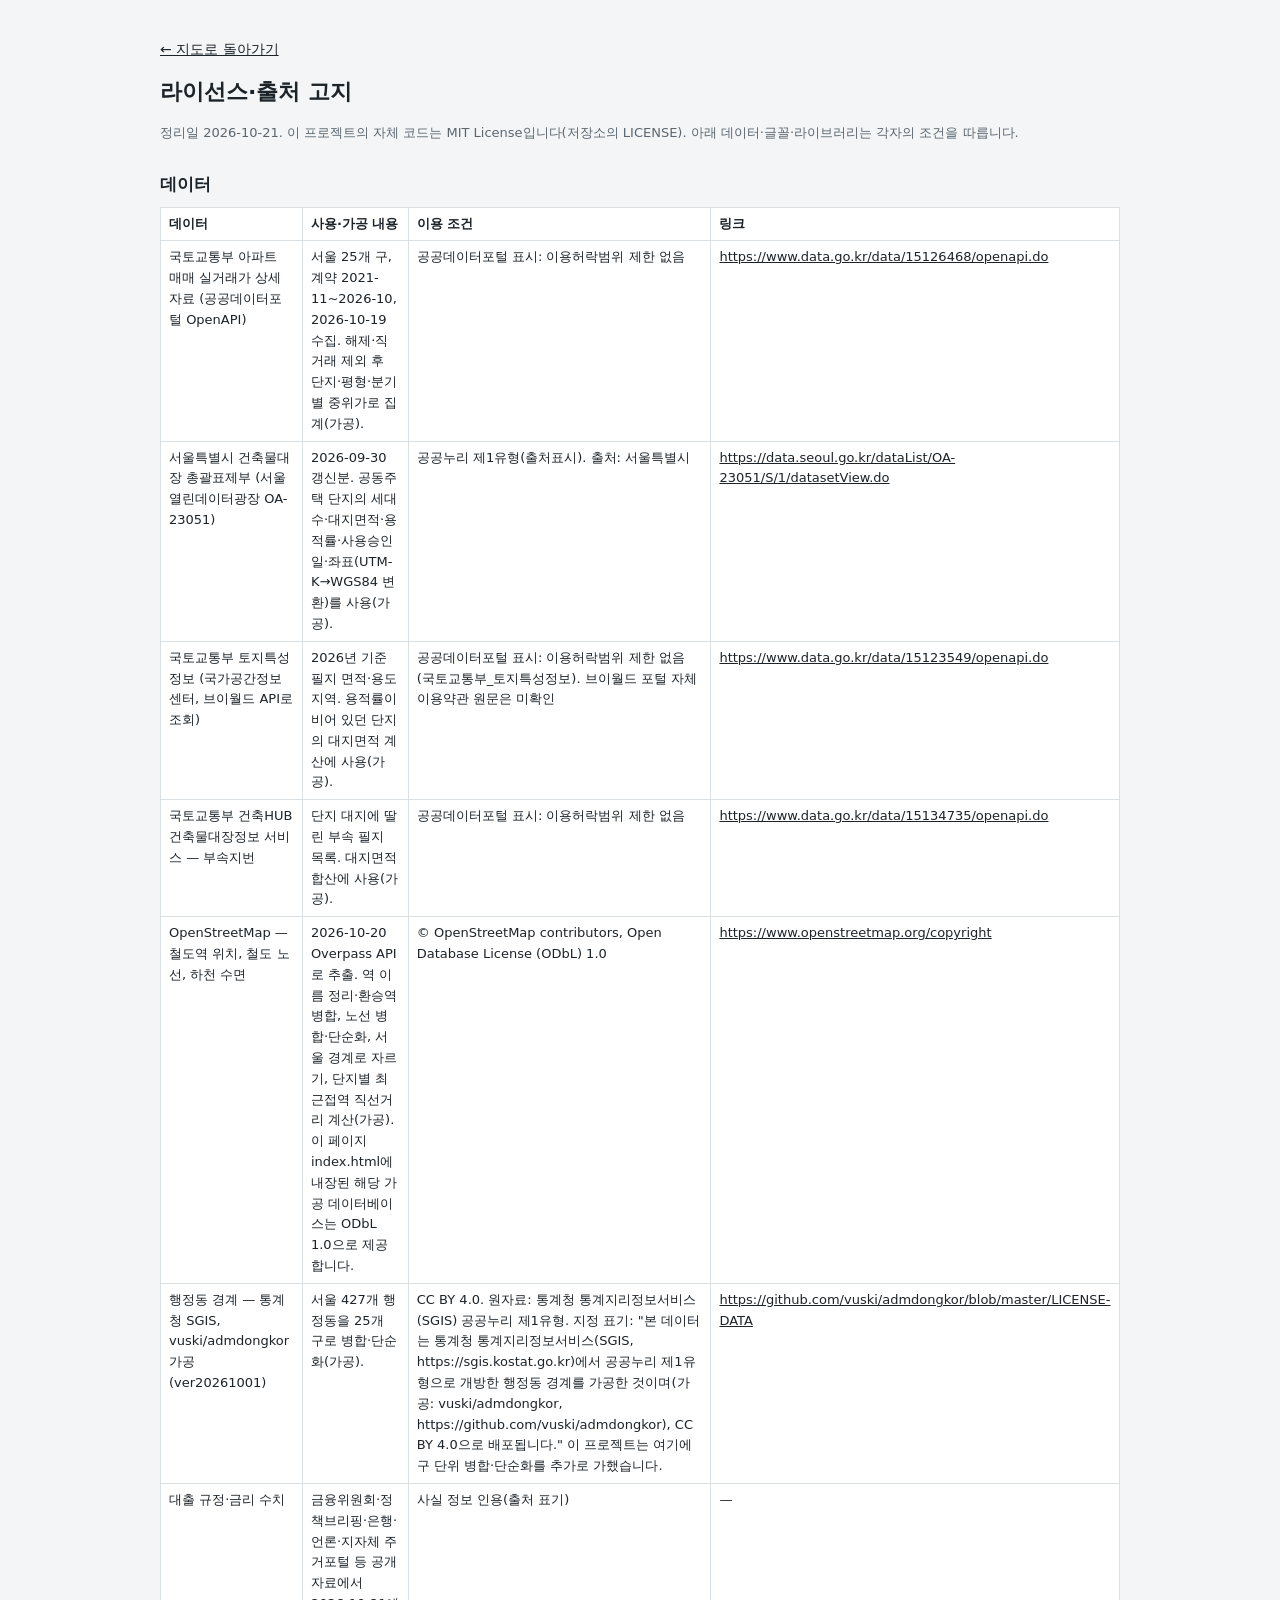
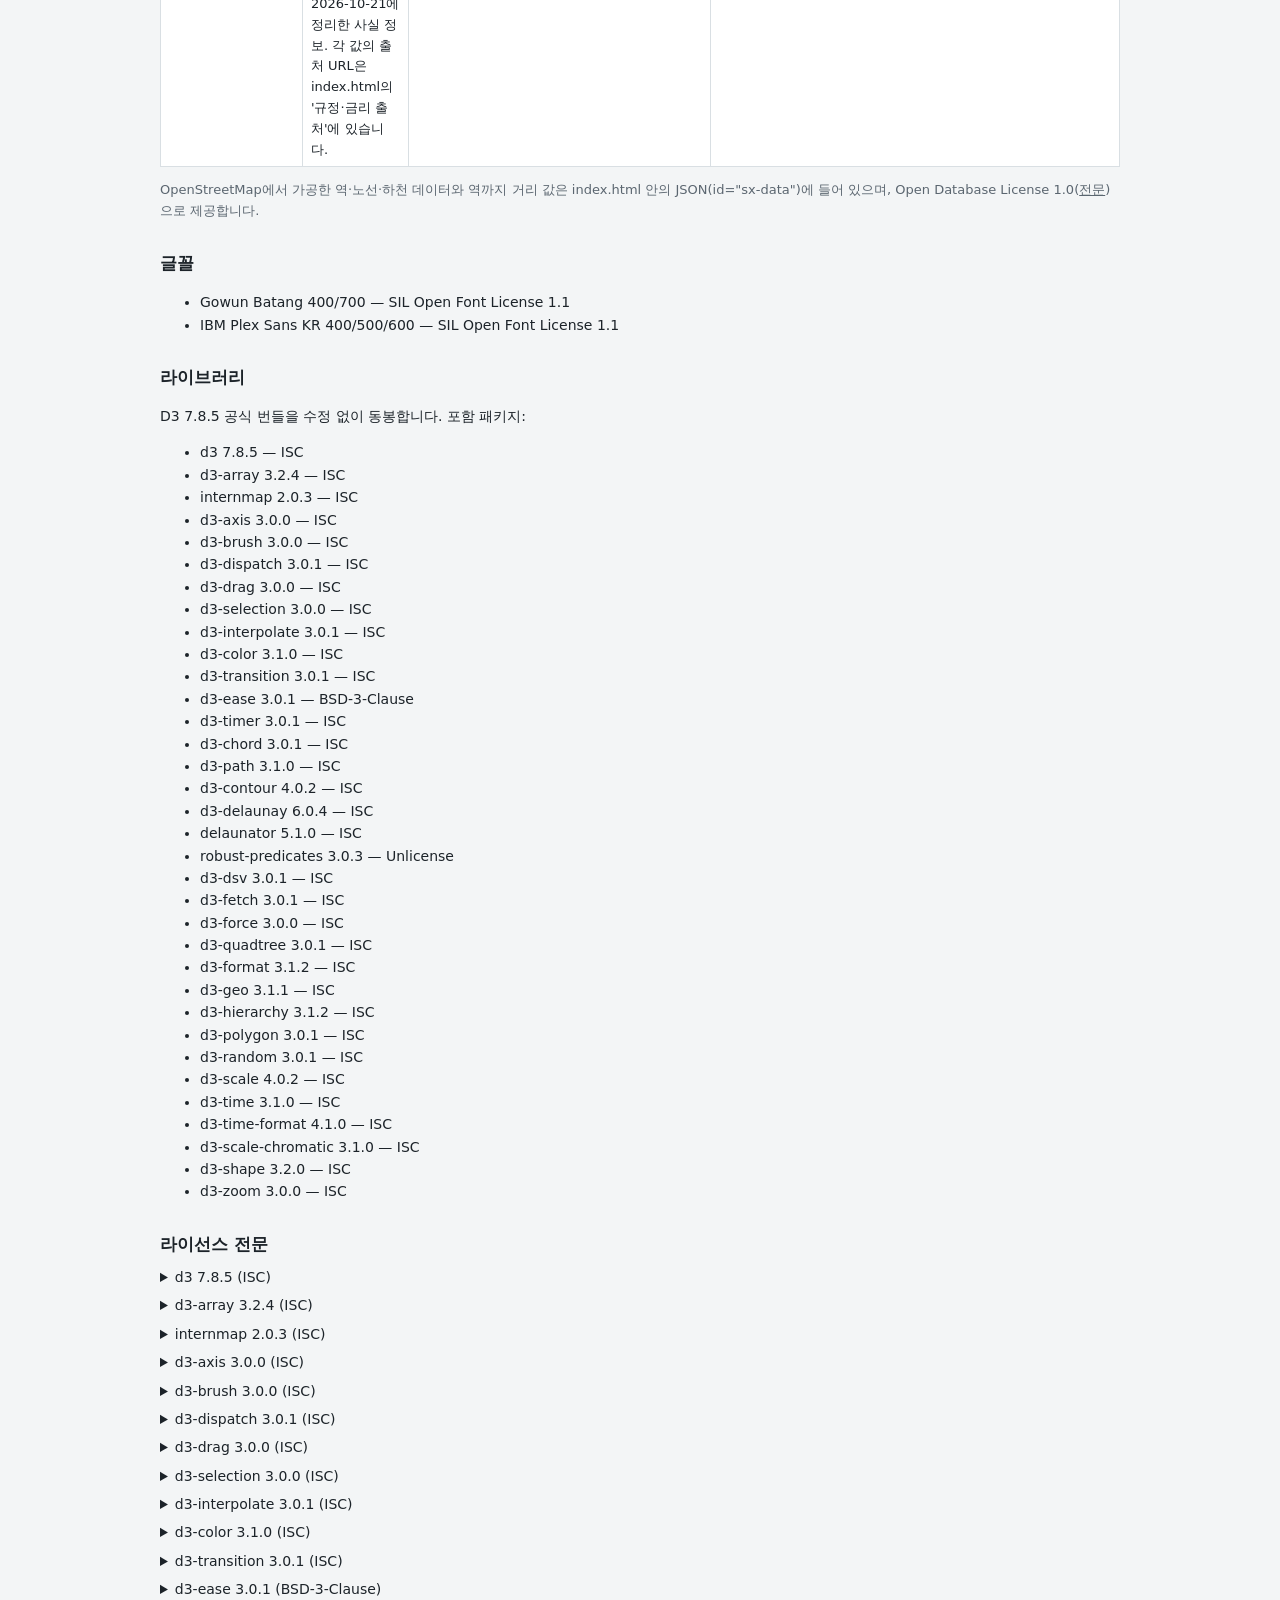
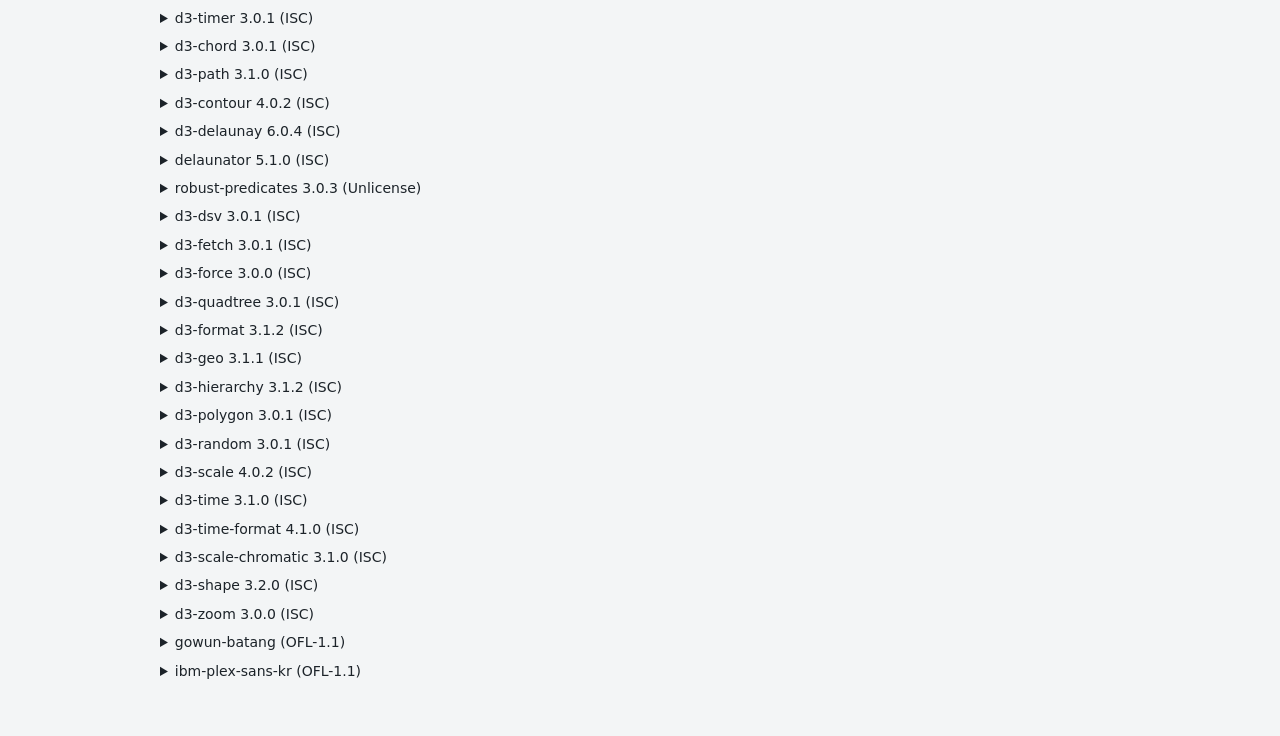
==== licenses.html @ f23c9acd "서울에 집 사고 싶은 사람이 만든 프로그램입니다." ====
<!doctype html><html lang="ko"><head><meta charset="utf-8"><meta name="viewport" content="width=device-width, initial-scale=1">
<meta http-equiv="Content-Security-Policy" content="default-src 'none'; style-src 'unsafe-inline'; img-src 'self'; base-uri 'none'; form-action 'none'"><meta name="referrer" content="no-referrer">
<title>라이선스·출처 고지 — 서울 아파트 시세 지도</title>
<style>
:root { --bg:#f3f5f6; --fg:#1c2329; --mut:#5b6670; --rule:#d9dfe3; --panel:#fff; }
@media (prefers-color-scheme: dark) { :root { --bg:#11171b; --fg:#e6ebee; --mut:#9aa7b0; --rule:#2a343b; --panel:#182026; color-scheme: dark; } }
body { margin:0; background:var(--bg); color:var(--fg); font:14px/1.6 system-ui, "Apple SD Gothic Neo", "Malgun Gothic", sans-serif; }
main { max-width: 960px; margin: 0 auto; padding: 24px max(16px, env(safe-area-inset-left, 0px)) 48px; }
h1 { font-size: 22px; margin: 0 0 8px; } h2 { font-size: 17px; margin: 28px 0 8px; }
p, li { color: var(--fg); } .mut { color: var(--mut); font-size: 13px; }
.tw { overflow-x: auto; } table { border-collapse: collapse; width: 100%; font-size: 13px; background: var(--panel); }
th, td { border: 1px solid var(--rule); padding: 6px 8px; text-align: left; vertical-align: top; }
a { color: inherit; } pre { white-space: pre-wrap; background: var(--panel); border: 1px solid var(--rule); padding: 10px; font-size: 12px; overflow-x: auto; }
details { margin: 6px 0; } summary { cursor: pointer; }
</style></head><body><main>
<p><a href="./">← 지도로 돌아가기</a></p>
<h1>라이선스·출처 고지</h1>
<p class="mut">정리일 2026-10-21. 이 프로젝트의 자체 코드는 MIT License입니다(저장소의 LICENSE). 아래 데이터·글꼴·라이브러리는 각자의 조건을 따릅니다.</p>
<h2>데이터</h2><div class="tw"><table><thead><tr><th>데이터</th><th>사용·가공 내용</th><th>이용 조건</th><th>링크</th></tr></thead><tbody><tr><td>국토교통부 아파트 매매 실거래가 상세 자료 (공공데이터포털 OpenAPI)</td><td>서울 25개 구, 계약 2021-11~2026-10, 2026-10-19 수집. 해제·직거래 제외 후 단지·평형·분기별 중위가로 집계(가공).</td><td>공공데이터포털 표시: 이용허락범위 제한 없음</td><td><a href="https://www.data.go.kr/data/15126468/openapi.do" target="_blank" rel="noopener noreferrer">https://www.data.go.kr/data/15126468/openapi.do</a></td></tr><tr><td>서울특별시 건축물대장 총괄표제부 (서울 열린데이터광장 OA-23051)</td><td>2026-09-30 갱신분. 공동주택 단지의 세대수·대지면적·용적률·사용승인일·좌표(UTM-K→WGS84 변환)를 사용(가공).</td><td>공공누리 제1유형(출처표시). 출처: 서울특별시</td><td><a href="https://data.seoul.go.kr/dataList/OA-23051/S/1/datasetView.do" target="_blank" rel="noopener noreferrer">https://data.seoul.go.kr/dataList/OA-23051/S/1/datasetView.do</a></td></tr><tr><td>국토교통부 토지특성정보 (국가공간정보센터, 브이월드 API로 조회)</td><td>2026년 기준 필지 면적·용도지역. 용적률이 비어 있던 단지의 대지면적 계산에 사용(가공).</td><td>공공데이터포털 표시: 이용허락범위 제한 없음(국토교통부_토지특성정보). 브이월드 포털 자체 이용약관 원문은 미확인</td><td><a href="https://www.data.go.kr/data/15123549/openapi.do" target="_blank" rel="noopener noreferrer">https://www.data.go.kr/data/15123549/openapi.do</a></td></tr><tr><td>국토교통부 건축HUB 건축물대장정보 서비스 — 부속지번</td><td>단지 대지에 딸린 부속 필지 목록. 대지면적 합산에 사용(가공).</td><td>공공데이터포털 표시: 이용허락범위 제한 없음</td><td><a href="https://www.data.go.kr/data/15134735/openapi.do" target="_blank" rel="noopener noreferrer">https://www.data.go.kr/data/15134735/openapi.do</a></td></tr><tr><td>OpenStreetMap — 철도역 위치, 철도 노선, 하천 수면</td><td>2026-10-20 Overpass API로 추출. 역 이름 정리·환승역 병합, 노선 병합·단순화, 서울 경계로 자르기, 단지별 최근접역 직선거리 계산(가공). 이 페이지 index.html에 내장된 해당 가공 데이터베이스는 ODbL 1.0으로 제공합니다.</td><td>© OpenStreetMap contributors, Open Database License (ODbL) 1.0</td><td><a href="https://www.openstreetmap.org/copyright" target="_blank" rel="noopener noreferrer">https://www.openstreetmap.org/copyright</a></td></tr><tr><td>행정동 경계 — 통계청 SGIS, vuski/admdongkor 가공 (ver20261001)</td><td>서울 427개 행정동을 25개 구로 병합·단순화(가공).</td><td>CC BY 4.0. 원자료: 통계청 통계지리정보서비스(SGIS) 공공누리 제1유형. 지정 표기: &quot;본 데이터는 통계청 통계지리정보서비스(SGIS, https://sgis.kostat.go.kr)에서 공공누리 제1유형으로 개방한 행정동 경계를 가공한 것이며(가공: vuski/admdongkor, https://github.com/vuski/admdongkor), CC BY 4.0으로 배포됩니다.&quot; 이 프로젝트는 여기에 구 단위 병합·단순화를 추가로 가했습니다.</td><td><a href="https://github.com/vuski/admdongkor/blob/master/LICENSE-DATA" target="_blank" rel="noopener noreferrer">https://github.com/vuski/admdongkor/blob/master/LICENSE-DATA</a></td></tr><tr><td>대출 규정·금리 수치</td><td>금융위원회·정책브리핑·은행·언론·지자체 주거포털 등 공개 자료에서 2026-10-21에 정리한 사실 정보. 각 값의 출처 URL은 index.html의 &#x27;규정·금리 출처&#x27;에 있습니다.</td><td>사실 정보 인용(출처 표기)</td><td>—</td></tr></tbody></table></div>
<p class="mut">OpenStreetMap에서 가공한 역·노선·하천 데이터와 역까지 거리 값은 index.html 안의 JSON(id="sx-data")에 들어 있으며, Open Database License 1.0(<a href="https://opendatacommons.org/licenses/odbl/1-0/" target="_blank" rel="noopener noreferrer">전문</a>)으로 제공합니다.</p>
<h2>글꼴</h2><ul><li>Gowun Batang 400/700 — SIL Open Font License 1.1</li><li>IBM Plex Sans KR 400/500/600 — SIL Open Font License 1.1</li></ul>
<h2>라이브러리</h2><p>D3 7.8.5 공식 번들을 수정 없이 동봉합니다. 포함 패키지:</p><ul><li>d3 7.8.5 — ISC</li><li>d3-array 3.2.4 — ISC</li><li>internmap 2.0.3 — ISC</li><li>d3-axis 3.0.0 — ISC</li><li>d3-brush 3.0.0 — ISC</li><li>d3-dispatch 3.0.1 — ISC</li><li>d3-drag 3.0.0 — ISC</li><li>d3-selection 3.0.0 — ISC</li><li>d3-interpolate 3.0.1 — ISC</li><li>d3-color 3.1.0 — ISC</li><li>d3-transition 3.0.1 — ISC</li><li>d3-ease 3.0.1 — BSD-3-Clause</li><li>d3-timer 3.0.1 — ISC</li><li>d3-chord 3.0.1 — ISC</li><li>d3-path 3.1.0 — ISC</li><li>d3-contour 4.0.2 — ISC</li><li>d3-delaunay 6.0.4 — ISC</li><li>delaunator 5.1.0 — ISC</li><li>robust-predicates 3.0.3 — Unlicense</li><li>d3-dsv 3.0.1 — ISC</li><li>d3-fetch 3.0.1 — ISC</li><li>d3-force 3.0.0 — ISC</li><li>d3-quadtree 3.0.1 — ISC</li><li>d3-format 3.1.2 — ISC</li><li>d3-geo 3.1.1 — ISC</li><li>d3-hierarchy 3.1.2 — ISC</li><li>d3-polygon 3.0.1 — ISC</li><li>d3-random 3.0.1 — ISC</li><li>d3-scale 4.0.2 — ISC</li><li>d3-time 3.1.0 — ISC</li><li>d3-time-format 4.1.0 — ISC</li><li>d3-scale-chromatic 3.1.0 — ISC</li><li>d3-shape 3.2.0 — ISC</li><li>d3-zoom 3.0.0 — ISC</li></ul>
<h2>라이선스 전문</h2><details><summary>d3 7.8.5 (ISC)</summary><pre>Copyright 2010-2023 Mike Bostock

Permission to use, copy, modify, and/or distribute this software for any purpose
with or without fee is hereby granted, provided that the above copyright notice
and this permission notice appear in all copies.

THE SOFTWARE IS PROVIDED &quot;AS IS&quot; AND THE AUTHOR DISCLAIMS ALL WARRANTIES WITH
REGARD TO THIS SOFTWARE INCLUDING ALL IMPLIED WARRANTIES OF MERCHANTABILITY AND
FITNESS. IN NO EVENT SHALL THE AUTHOR BE LIABLE FOR ANY SPECIAL, DIRECT,
INDIRECT, OR CONSEQUENTIAL DAMAGES OR ANY DAMAGES WHATSOEVER RESULTING FROM LOSS
OF USE, DATA OR PROFITS, WHETHER IN AN ACTION OF CONTRACT, NEGLIGENCE OR OTHER
TORTIOUS ACTION, ARISING OUT OF OR IN CONNECTION WITH THE USE OR PERFORMANCE OF
THIS SOFTWARE.</pre></details><details><summary>d3-array 3.2.4 (ISC)</summary><pre>Copyright 2010-2023 Mike Bostock

Permission to use, copy, modify, and/or distribute this software for any purpose
with or without fee is hereby granted, provided that the above copyright notice
and this permission notice appear in all copies.

THE SOFTWARE IS PROVIDED &quot;AS IS&quot; AND THE AUTHOR DISCLAIMS ALL WARRANTIES WITH
REGARD TO THIS SOFTWARE INCLUDING ALL IMPLIED WARRANTIES OF MERCHANTABILITY AND
FITNESS. IN NO EVENT SHALL THE AUTHOR BE LIABLE FOR ANY SPECIAL, DIRECT,
INDIRECT, OR CONSEQUENTIAL DAMAGES OR ANY DAMAGES WHATSOEVER RESULTING FROM LOSS
OF USE, DATA OR PROFITS, WHETHER IN AN ACTION OF CONTRACT, NEGLIGENCE OR OTHER
TORTIOUS ACTION, ARISING OUT OF OR IN CONNECTION WITH THE USE OR PERFORMANCE OF
THIS SOFTWARE.</pre></details><details><summary>internmap 2.0.3 (ISC)</summary><pre>Copyright 2021 Mike Bostock

Permission to use, copy, modify, and/or distribute this software for any purpose
with or without fee is hereby granted, provided that the above copyright notice
and this permission notice appear in all copies.

THE SOFTWARE IS PROVIDED &quot;AS IS&quot; AND THE AUTHOR DISCLAIMS ALL WARRANTIES WITH
REGARD TO THIS SOFTWARE INCLUDING ALL IMPLIED WARRANTIES OF MERCHANTABILITY AND
FITNESS. IN NO EVENT SHALL THE AUTHOR BE LIABLE FOR ANY SPECIAL, DIRECT,
INDIRECT, OR CONSEQUENTIAL DAMAGES OR ANY DAMAGES WHATSOEVER RESULTING FROM LOSS
OF USE, DATA OR PROFITS, WHETHER IN AN ACTION OF CONTRACT, NEGLIGENCE OR OTHER
TORTIOUS ACTION, ARISING OUT OF OR IN CONNECTION WITH THE USE OR PERFORMANCE OF
THIS SOFTWARE.</pre></details><details><summary>d3-axis 3.0.0 (ISC)</summary><pre>Copyright 2010-2021 Mike Bostock

Permission to use, copy, modify, and/or distribute this software for any purpose
with or without fee is hereby granted, provided that the above copyright notice
and this permission notice appear in all copies.

THE SOFTWARE IS PROVIDED &quot;AS IS&quot; AND THE AUTHOR DISCLAIMS ALL WARRANTIES WITH
REGARD TO THIS SOFTWARE INCLUDING ALL IMPLIED WARRANTIES OF MERCHANTABILITY AND
FITNESS. IN NO EVENT SHALL THE AUTHOR BE LIABLE FOR ANY SPECIAL, DIRECT,
INDIRECT, OR CONSEQUENTIAL DAMAGES OR ANY DAMAGES WHATSOEVER RESULTING FROM LOSS
OF USE, DATA OR PROFITS, WHETHER IN AN ACTION OF CONTRACT, NEGLIGENCE OR OTHER
TORTIOUS ACTION, ARISING OUT OF OR IN CONNECTION WITH THE USE OR PERFORMANCE OF
THIS SOFTWARE.</pre></details><details><summary>d3-brush 3.0.0 (ISC)</summary><pre>Copyright 2010-2021 Mike Bostock

Permission to use, copy, modify, and/or distribute this software for any purpose
with or without fee is hereby granted, provided that the above copyright notice
and this permission notice appear in all copies.

THE SOFTWARE IS PROVIDED &quot;AS IS&quot; AND THE AUTHOR DISCLAIMS ALL WARRANTIES WITH
REGARD TO THIS SOFTWARE INCLUDING ALL IMPLIED WARRANTIES OF MERCHANTABILITY AND
FITNESS. IN NO EVENT SHALL THE AUTHOR BE LIABLE FOR ANY SPECIAL, DIRECT,
INDIRECT, OR CONSEQUENTIAL DAMAGES OR ANY DAMAGES WHATSOEVER RESULTING FROM LOSS
OF USE, DATA OR PROFITS, WHETHER IN AN ACTION OF CONTRACT, NEGLIGENCE OR OTHER
TORTIOUS ACTION, ARISING OUT OF OR IN CONNECTION WITH THE USE OR PERFORMANCE OF
THIS SOFTWARE.</pre></details><details><summary>d3-dispatch 3.0.1 (ISC)</summary><pre>Copyright 2010-2021 Mike Bostock

Permission to use, copy, modify, and/or distribute this software for any purpose
with or without fee is hereby granted, provided that the above copyright notice
and this permission notice appear in all copies.

THE SOFTWARE IS PROVIDED &quot;AS IS&quot; AND THE AUTHOR DISCLAIMS ALL WARRANTIES WITH
REGARD TO THIS SOFTWARE INCLUDING ALL IMPLIED WARRANTIES OF MERCHANTABILITY AND
FITNESS. IN NO EVENT SHALL THE AUTHOR BE LIABLE FOR ANY SPECIAL, DIRECT,
INDIRECT, OR CONSEQUENTIAL DAMAGES OR ANY DAMAGES WHATSOEVER RESULTING FROM LOSS
OF USE, DATA OR PROFITS, WHETHER IN AN ACTION OF CONTRACT, NEGLIGENCE OR OTHER
TORTIOUS ACTION, ARISING OUT OF OR IN CONNECTION WITH THE USE OR PERFORMANCE OF
THIS SOFTWARE.</pre></details><details><summary>d3-drag 3.0.0 (ISC)</summary><pre>Copyright 2010-2021 Mike Bostock

Permission to use, copy, modify, and/or distribute this software for any purpose
with or without fee is hereby granted, provided that the above copyright notice
and this permission notice appear in all copies.

THE SOFTWARE IS PROVIDED &quot;AS IS&quot; AND THE AUTHOR DISCLAIMS ALL WARRANTIES WITH
REGARD TO THIS SOFTWARE INCLUDING ALL IMPLIED WARRANTIES OF MERCHANTABILITY AND
FITNESS. IN NO EVENT SHALL THE AUTHOR BE LIABLE FOR ANY SPECIAL, DIRECT,
INDIRECT, OR CONSEQUENTIAL DAMAGES OR ANY DAMAGES WHATSOEVER RESULTING FROM LOSS
OF USE, DATA OR PROFITS, WHETHER IN AN ACTION OF CONTRACT, NEGLIGENCE OR OTHER
TORTIOUS ACTION, ARISING OUT OF OR IN CONNECTION WITH THE USE OR PERFORMANCE OF
THIS SOFTWARE.</pre></details><details><summary>d3-selection 3.0.0 (ISC)</summary><pre>Copyright 2010-2021 Mike Bostock

Permission to use, copy, modify, and/or distribute this software for any purpose
with or without fee is hereby granted, provided that the above copyright notice
and this permission notice appear in all copies.

THE SOFTWARE IS PROVIDED &quot;AS IS&quot; AND THE AUTHOR DISCLAIMS ALL WARRANTIES WITH
REGARD TO THIS SOFTWARE INCLUDING ALL IMPLIED WARRANTIES OF MERCHANTABILITY AND
FITNESS. IN NO EVENT SHALL THE AUTHOR BE LIABLE FOR ANY SPECIAL, DIRECT,
INDIRECT, OR CONSEQUENTIAL DAMAGES OR ANY DAMAGES WHATSOEVER RESULTING FROM LOSS
OF USE, DATA OR PROFITS, WHETHER IN AN ACTION OF CONTRACT, NEGLIGENCE OR OTHER
TORTIOUS ACTION, ARISING OUT OF OR IN CONNECTION WITH THE USE OR PERFORMANCE OF
THIS SOFTWARE.</pre></details><details><summary>d3-interpolate 3.0.1 (ISC)</summary><pre>Copyright 2010-2021 Mike Bostock

Permission to use, copy, modify, and/or distribute this software for any purpose
with or without fee is hereby granted, provided that the above copyright notice
and this permission notice appear in all copies.

THE SOFTWARE IS PROVIDED &quot;AS IS&quot; AND THE AUTHOR DISCLAIMS ALL WARRANTIES WITH
REGARD TO THIS SOFTWARE INCLUDING ALL IMPLIED WARRANTIES OF MERCHANTABILITY AND
FITNESS. IN NO EVENT SHALL THE AUTHOR BE LIABLE FOR ANY SPECIAL, DIRECT,
INDIRECT, OR CONSEQUENTIAL DAMAGES OR ANY DAMAGES WHATSOEVER RESULTING FROM LOSS
OF USE, DATA OR PROFITS, WHETHER IN AN ACTION OF CONTRACT, NEGLIGENCE OR OTHER
TORTIOUS ACTION, ARISING OUT OF OR IN CONNECTION WITH THE USE OR PERFORMANCE OF
THIS SOFTWARE.</pre></details><details><summary>d3-color 3.1.0 (ISC)</summary><pre>Copyright 2010-2022 Mike Bostock

Permission to use, copy, modify, and/or distribute this software for any purpose
with or without fee is hereby granted, provided that the above copyright notice
and this permission notice appear in all copies.

THE SOFTWARE IS PROVIDED &quot;AS IS&quot; AND THE AUTHOR DISCLAIMS ALL WARRANTIES WITH
REGARD TO THIS SOFTWARE INCLUDING ALL IMPLIED WARRANTIES OF MERCHANTABILITY AND
FITNESS. IN NO EVENT SHALL THE AUTHOR BE LIABLE FOR ANY SPECIAL, DIRECT,
INDIRECT, OR CONSEQUENTIAL DAMAGES OR ANY DAMAGES WHATSOEVER RESULTING FROM LOSS
OF USE, DATA OR PROFITS, WHETHER IN AN ACTION OF CONTRACT, NEGLIGENCE OR OTHER
TORTIOUS ACTION, ARISING OUT OF OR IN CONNECTION WITH THE USE OR PERFORMANCE OF
THIS SOFTWARE.</pre></details><details><summary>d3-transition 3.0.1 (ISC)</summary><pre>Copyright 2010-2021 Mike Bostock

Permission to use, copy, modify, and/or distribute this software for any purpose
with or without fee is hereby granted, provided that the above copyright notice
and this permission notice appear in all copies.

THE SOFTWARE IS PROVIDED &quot;AS IS&quot; AND THE AUTHOR DISCLAIMS ALL WARRANTIES WITH
REGARD TO THIS SOFTWARE INCLUDING ALL IMPLIED WARRANTIES OF MERCHANTABILITY AND
FITNESS. IN NO EVENT SHALL THE AUTHOR BE LIABLE FOR ANY SPECIAL, DIRECT,
INDIRECT, OR CONSEQUENTIAL DAMAGES OR ANY DAMAGES WHATSOEVER RESULTING FROM LOSS
OF USE, DATA OR PROFITS, WHETHER IN AN ACTION OF CONTRACT, NEGLIGENCE OR OTHER
TORTIOUS ACTION, ARISING OUT OF OR IN CONNECTION WITH THE USE OR PERFORMANCE OF
THIS SOFTWARE.</pre></details><details><summary>d3-ease 3.0.1 (BSD-3-Clause)</summary><pre>Copyright 2010-2021 Mike Bostock
Copyright 2001 Robert Penner
All rights reserved.

Redistribution and use in source and binary forms, with or without modification,
are permitted provided that the following conditions are met:

* Redistributions of source code must retain the above copyright notice, this
  list of conditions and the following disclaimer.

* Redistributions in binary form must reproduce the above copyright notice,
  this list of conditions and the following disclaimer in the documentation
  and/or other materials provided with the distribution.

* Neither the name of the author nor the names of contributors may be used to
  endorse or promote products derived from this software without specific prior
  written permission.

THIS SOFTWARE IS PROVIDED BY THE COPYRIGHT HOLDERS AND CONTRIBUTORS &quot;AS IS&quot; AND
ANY EXPRESS OR IMPLIED WARRANTIES, INCLUDING, BUT NOT LIMITED TO, THE IMPLIED
WARRANTIES OF MERCHANTABILITY AND FITNESS FOR A PARTICULAR PURPOSE ARE
DISCLAIMED. IN NO EVENT SHALL THE COPYRIGHT OWNER OR CONTRIBUTORS BE LIABLE FOR
ANY DIRECT, INDIRECT, INCIDENTAL, SPECIAL, EXEMPLARY, OR CONSEQUENTIAL DAMAGES
(INCLUDING, BUT NOT LIMITED TO, PROCUREMENT OF SUBSTITUTE GOODS OR SERVICES;
LOSS OF USE, DATA, OR PROFITS; OR BUSINESS INTERRUPTION) HOWEVER CAUSED AND ON
ANY THEORY OF LIABILITY, WHETHER IN CONTRACT, STRICT LIABILITY, OR TORT
(INCLUDING NEGLIGENCE OR OTHERWISE) ARISING IN ANY WAY OUT OF THE USE OF THIS
SOFTWARE, EVEN IF ADVISED OF THE POSSIBILITY OF SUCH DAMAGE.</pre></details><details><summary>d3-timer 3.0.1 (ISC)</summary><pre>Copyright 2010-2021 Mike Bostock

Permission to use, copy, modify, and/or distribute this software for any purpose
with or without fee is hereby granted, provided that the above copyright notice
and this permission notice appear in all copies.

THE SOFTWARE IS PROVIDED &quot;AS IS&quot; AND THE AUTHOR DISCLAIMS ALL WARRANTIES WITH
REGARD TO THIS SOFTWARE INCLUDING ALL IMPLIED WARRANTIES OF MERCHANTABILITY AND
FITNESS. IN NO EVENT SHALL THE AUTHOR BE LIABLE FOR ANY SPECIAL, DIRECT,
INDIRECT, OR CONSEQUENTIAL DAMAGES OR ANY DAMAGES WHATSOEVER RESULTING FROM LOSS
OF USE, DATA OR PROFITS, WHETHER IN AN ACTION OF CONTRACT, NEGLIGENCE OR OTHER
TORTIOUS ACTION, ARISING OUT OF OR IN CONNECTION WITH THE USE OR PERFORMANCE OF
THIS SOFTWARE.</pre></details><details><summary>d3-chord 3.0.1 (ISC)</summary><pre>Copyright 2010-2021 Mike Bostock

Permission to use, copy, modify, and/or distribute this software for any purpose
with or without fee is hereby granted, provided that the above copyright notice
and this permission notice appear in all copies.

THE SOFTWARE IS PROVIDED &quot;AS IS&quot; AND THE AUTHOR DISCLAIMS ALL WARRANTIES WITH
REGARD TO THIS SOFTWARE INCLUDING ALL IMPLIED WARRANTIES OF MERCHANTABILITY AND
FITNESS. IN NO EVENT SHALL THE AUTHOR BE LIABLE FOR ANY SPECIAL, DIRECT,
INDIRECT, OR CONSEQUENTIAL DAMAGES OR ANY DAMAGES WHATSOEVER RESULTING FROM LOSS
OF USE, DATA OR PROFITS, WHETHER IN AN ACTION OF CONTRACT, NEGLIGENCE OR OTHER
TORTIOUS ACTION, ARISING OUT OF OR IN CONNECTION WITH THE USE OR PERFORMANCE OF
THIS SOFTWARE.</pre></details><details><summary>d3-path 3.1.0 (ISC)</summary><pre>Copyright 2015-2022 Mike Bostock

Permission to use, copy, modify, and/or distribute this software for any purpose
with or without fee is hereby granted, provided that the above copyright notice
and this permission notice appear in all copies.

THE SOFTWARE IS PROVIDED &quot;AS IS&quot; AND THE AUTHOR DISCLAIMS ALL WARRANTIES WITH
REGARD TO THIS SOFTWARE INCLUDING ALL IMPLIED WARRANTIES OF MERCHANTABILITY AND
FITNESS. IN NO EVENT SHALL THE AUTHOR BE LIABLE FOR ANY SPECIAL, DIRECT,
INDIRECT, OR CONSEQUENTIAL DAMAGES OR ANY DAMAGES WHATSOEVER RESULTING FROM LOSS
OF USE, DATA OR PROFITS, WHETHER IN AN ACTION OF CONTRACT, NEGLIGENCE OR OTHER
TORTIOUS ACTION, ARISING OUT OF OR IN CONNECTION WITH THE USE OR PERFORMANCE OF
THIS SOFTWARE.</pre></details><details><summary>d3-contour 4.0.2 (ISC)</summary><pre>Copyright 2012-2023 Mike Bostock

Permission to use, copy, modify, and/or distribute this software for any purpose
with or without fee is hereby granted, provided that the above copyright notice
and this permission notice appear in all copies.

THE SOFTWARE IS PROVIDED &quot;AS IS&quot; AND THE AUTHOR DISCLAIMS ALL WARRANTIES WITH
REGARD TO THIS SOFTWARE INCLUDING ALL IMPLIED WARRANTIES OF MERCHANTABILITY AND
FITNESS. IN NO EVENT SHALL THE AUTHOR BE LIABLE FOR ANY SPECIAL, DIRECT,
INDIRECT, OR CONSEQUENTIAL DAMAGES OR ANY DAMAGES WHATSOEVER RESULTING FROM LOSS
OF USE, DATA OR PROFITS, WHETHER IN AN ACTION OF CONTRACT, NEGLIGENCE OR OTHER
TORTIOUS ACTION, ARISING OUT OF OR IN CONNECTION WITH THE USE OR PERFORMANCE OF
THIS SOFTWARE.</pre></details><details><summary>d3-delaunay 6.0.4 (ISC)</summary><pre>Copyright 2018-2021 Observable, Inc.
Copyright 2021 Mapbox

Permission to use, copy, modify, and/or distribute this software for any purpose
with or without fee is hereby granted, provided that the above copyright notice
and this permission notice appear in all copies.

THE SOFTWARE IS PROVIDED &quot;AS IS&quot; AND THE AUTHOR DISCLAIMS ALL WARRANTIES WITH
REGARD TO THIS SOFTWARE INCLUDING ALL IMPLIED WARRANTIES OF MERCHANTABILITY AND
FITNESS. IN NO EVENT SHALL THE AUTHOR BE LIABLE FOR ANY SPECIAL, DIRECT,
INDIRECT, OR CONSEQUENTIAL DAMAGES OR ANY DAMAGES WHATSOEVER RESULTING FROM LOSS
OF USE, DATA OR PROFITS, WHETHER IN AN ACTION OF CONTRACT, NEGLIGENCE OR OTHER
TORTIOUS ACTION, ARISING OUT OF OR IN CONNECTION WITH THE USE OR PERFORMANCE OF
THIS SOFTWARE.</pre></details><details><summary>delaunator 5.1.0 (ISC)</summary><pre>ISC License

Copyright (c) 2026, Mapbox

Permission to use, copy, modify, and/or distribute this software for any purpose
with or without fee is hereby granted, provided that the above copyright notice
and this permission notice appear in all copies.

THE SOFTWARE IS PROVIDED &quot;AS IS&quot; AND THE AUTHOR DISCLAIMS ALL WARRANTIES WITH
REGARD TO THIS SOFTWARE INCLUDING ALL IMPLIED WARRANTIES OF MERCHANTABILITY AND
FITNESS. IN NO EVENT SHALL THE AUTHOR BE LIABLE FOR ANY SPECIAL, DIRECT,
INDIRECT, OR CONSEQUENTIAL DAMAGES OR ANY DAMAGES WHATSOEVER RESULTING FROM LOSS
OF USE, DATA OR PROFITS, WHETHER IN AN ACTION OF CONTRACT, NEGLIGENCE OR OTHER
TORTIOUS ACTION, ARISING OUT OF OR IN CONNECTION WITH THE USE OR PERFORMANCE OF
THIS SOFTWARE.</pre></details><details><summary>robust-predicates 3.0.3 (Unlicense)</summary><pre>This is free and unencumbered software released into the public domain.

Anyone is free to copy, modify, publish, use, compile, sell, or
distribute this software, either in source code form or as a compiled
binary, for any purpose, commercial or non-commercial, and by any
means.

In jurisdictions that recognize copyright laws, the author or authors
of this software dedicate any and all copyright interest in the
software to the public domain. We make this dedication for the benefit
of the public at large and to the detriment of our heirs and
successors. We intend this dedication to be an overt act of
relinquishment in perpetuity of all present and future rights to this
software under copyright law.

THE SOFTWARE IS PROVIDED &quot;AS IS&quot;, WITHOUT WARRANTY OF ANY KIND,
EXPRESS OR IMPLIED, INCLUDING BUT NOT LIMITED TO THE WARRANTIES OF
MERCHANTABILITY, FITNESS FOR A PARTICULAR PURPOSE AND NONINFRINGEMENT.
IN NO EVENT SHALL THE AUTHORS BE LIABLE FOR ANY CLAIM, DAMAGES OR
OTHER LIABILITY, WHETHER IN AN ACTION OF CONTRACT, TORT OR OTHERWISE,
ARISING FROM, OUT OF OR IN CONNECTION WITH THE SOFTWARE OR THE USE OR
OTHER DEALINGS IN THE SOFTWARE.

For more information, please refer to &lt;http://unlicense.org&gt;</pre></details><details><summary>d3-dsv 3.0.1 (ISC)</summary><pre>Copyright 2013-2021 Mike Bostock

Permission to use, copy, modify, and/or distribute this software for any purpose
with or without fee is hereby granted, provided that the above copyright notice
and this permission notice appear in all copies.

THE SOFTWARE IS PROVIDED &quot;AS IS&quot; AND THE AUTHOR DISCLAIMS ALL WARRANTIES WITH
REGARD TO THIS SOFTWARE INCLUDING ALL IMPLIED WARRANTIES OF MERCHANTABILITY AND
FITNESS. IN NO EVENT SHALL THE AUTHOR BE LIABLE FOR ANY SPECIAL, DIRECT,
INDIRECT, OR CONSEQUENTIAL DAMAGES OR ANY DAMAGES WHATSOEVER RESULTING FROM LOSS
OF USE, DATA OR PROFITS, WHETHER IN AN ACTION OF CONTRACT, NEGLIGENCE OR OTHER
TORTIOUS ACTION, ARISING OUT OF OR IN CONNECTION WITH THE USE OR PERFORMANCE OF
THIS SOFTWARE.</pre></details><details><summary>d3-fetch 3.0.1 (ISC)</summary><pre>Copyright 2016-2021 Mike Bostock

Permission to use, copy, modify, and/or distribute this software for any purpose
with or without fee is hereby granted, provided that the above copyright notice
and this permission notice appear in all copies.

THE SOFTWARE IS PROVIDED &quot;AS IS&quot; AND THE AUTHOR DISCLAIMS ALL WARRANTIES WITH
REGARD TO THIS SOFTWARE INCLUDING ALL IMPLIED WARRANTIES OF MERCHANTABILITY AND
FITNESS. IN NO EVENT SHALL THE AUTHOR BE LIABLE FOR ANY SPECIAL, DIRECT,
INDIRECT, OR CONSEQUENTIAL DAMAGES OR ANY DAMAGES WHATSOEVER RESULTING FROM LOSS
OF USE, DATA OR PROFITS, WHETHER IN AN ACTION OF CONTRACT, NEGLIGENCE OR OTHER
TORTIOUS ACTION, ARISING OUT OF OR IN CONNECTION WITH THE USE OR PERFORMANCE OF
THIS SOFTWARE.</pre></details><details><summary>d3-force 3.0.0 (ISC)</summary><pre>Copyright 2010-2021 Mike Bostock

Permission to use, copy, modify, and/or distribute this software for any purpose
with or without fee is hereby granted, provided that the above copyright notice
and this permission notice appear in all copies.

THE SOFTWARE IS PROVIDED &quot;AS IS&quot; AND THE AUTHOR DISCLAIMS ALL WARRANTIES WITH
REGARD TO THIS SOFTWARE INCLUDING ALL IMPLIED WARRANTIES OF MERCHANTABILITY AND
FITNESS. IN NO EVENT SHALL THE AUTHOR BE LIABLE FOR ANY SPECIAL, DIRECT,
INDIRECT, OR CONSEQUENTIAL DAMAGES OR ANY DAMAGES WHATSOEVER RESULTING FROM LOSS
OF USE, DATA OR PROFITS, WHETHER IN AN ACTION OF CONTRACT, NEGLIGENCE OR OTHER
TORTIOUS ACTION, ARISING OUT OF OR IN CONNECTION WITH THE USE OR PERFORMANCE OF
THIS SOFTWARE.</pre></details><details><summary>d3-quadtree 3.0.1 (ISC)</summary><pre>Copyright 2010-2021 Mike Bostock

Permission to use, copy, modify, and/or distribute this software for any purpose
with or without fee is hereby granted, provided that the above copyright notice
and this permission notice appear in all copies.

THE SOFTWARE IS PROVIDED &quot;AS IS&quot; AND THE AUTHOR DISCLAIMS ALL WARRANTIES WITH
REGARD TO THIS SOFTWARE INCLUDING ALL IMPLIED WARRANTIES OF MERCHANTABILITY AND
FITNESS. IN NO EVENT SHALL THE AUTHOR BE LIABLE FOR ANY SPECIAL, DIRECT,
INDIRECT, OR CONSEQUENTIAL DAMAGES OR ANY DAMAGES WHATSOEVER RESULTING FROM LOSS
OF USE, DATA OR PROFITS, WHETHER IN AN ACTION OF CONTRACT, NEGLIGENCE OR OTHER
TORTIOUS ACTION, ARISING OUT OF OR IN CONNECTION WITH THE USE OR PERFORMANCE OF
THIS SOFTWARE.</pre></details><details><summary>d3-format 3.1.2 (ISC)</summary><pre>Copyright 2010-2026 Mike Bostock

Permission to use, copy, modify, and/or distribute this software for any purpose
with or without fee is hereby granted, provided that the above copyright notice
and this permission notice appear in all copies.

THE SOFTWARE IS PROVIDED &quot;AS IS&quot; AND THE AUTHOR DISCLAIMS ALL WARRANTIES WITH
REGARD TO THIS SOFTWARE INCLUDING ALL IMPLIED WARRANTIES OF MERCHANTABILITY AND
FITNESS. IN NO EVENT SHALL THE AUTHOR BE LIABLE FOR ANY SPECIAL, DIRECT,
INDIRECT, OR CONSEQUENTIAL DAMAGES OR ANY DAMAGES WHATSOEVER RESULTING FROM LOSS
OF USE, DATA OR PROFITS, WHETHER IN AN ACTION OF CONTRACT, NEGLIGENCE OR OTHER
TORTIOUS ACTION, ARISING OUT OF OR IN CONNECTION WITH THE USE OR PERFORMANCE OF
THIS SOFTWARE.</pre></details><details><summary>d3-geo 3.1.1 (ISC)</summary><pre>Copyright 2010-2024 Mike Bostock

Permission to use, copy, modify, and/or distribute this software for any purpose
with or without fee is hereby granted, provided that the above copyright notice
and this permission notice appear in all copies.

THE SOFTWARE IS PROVIDED &quot;AS IS&quot; AND THE AUTHOR DISCLAIMS ALL WARRANTIES WITH
REGARD TO THIS SOFTWARE INCLUDING ALL IMPLIED WARRANTIES OF MERCHANTABILITY AND
FITNESS. IN NO EVENT SHALL THE AUTHOR BE LIABLE FOR ANY SPECIAL, DIRECT,
INDIRECT, OR CONSEQUENTIAL DAMAGES OR ANY DAMAGES WHATSOEVER RESULTING FROM LOSS
OF USE, DATA OR PROFITS, WHETHER IN AN ACTION OF CONTRACT, NEGLIGENCE OR OTHER
TORTIOUS ACTION, ARISING OUT OF OR IN CONNECTION WITH THE USE OR PERFORMANCE OF
THIS SOFTWARE.

This license applies to GeographicLib, versions 1.12 and later.

Copyright 2008-2012 Charles Karney

Permission is hereby granted, free of charge, to any person obtaining a copy of
this software and associated documentation files (the &quot;Software&quot;), to deal in
the Software without restriction, including without limitation the rights to
use, copy, modify, merge, publish, distribute, sublicense, and/or sell copies of
the Software, and to permit persons to whom the Software is furnished to do so,
subject to the following conditions:

The above copyright notice and this permission notice shall be included in all
copies or substantial portions of the Software.

THE SOFTWARE IS PROVIDED &quot;AS IS&quot;, WITHOUT WARRANTY OF ANY KIND, EXPRESS OR
IMPLIED, INCLUDING BUT NOT LIMITED TO THE WARRANTIES OF MERCHANTABILITY, FITNESS
FOR A PARTICULAR PURPOSE AND NONINFRINGEMENT.  IN NO EVENT SHALL THE AUTHORS OR
COPYRIGHT HOLDERS BE LIABLE FOR ANY CLAIM, DAMAGES OR OTHER LIABILITY, WHETHER
IN AN ACTION OF CONTRACT, TORT OR OTHERWISE, ARISING FROM, OUT OF OR IN
CONNECTION WITH THE SOFTWARE OR THE USE OR OTHER DEALINGS IN THE SOFTWARE.</pre></details><details><summary>d3-hierarchy 3.1.2 (ISC)</summary><pre>Copyright 2010-2021 Mike Bostock

Permission to use, copy, modify, and/or distribute this software for any purpose
with or without fee is hereby granted, provided that the above copyright notice
and this permission notice appear in all copies.

THE SOFTWARE IS PROVIDED &quot;AS IS&quot; AND THE AUTHOR DISCLAIMS ALL WARRANTIES WITH
REGARD TO THIS SOFTWARE INCLUDING ALL IMPLIED WARRANTIES OF MERCHANTABILITY AND
FITNESS. IN NO EVENT SHALL THE AUTHOR BE LIABLE FOR ANY SPECIAL, DIRECT,
INDIRECT, OR CONSEQUENTIAL DAMAGES OR ANY DAMAGES WHATSOEVER RESULTING FROM LOSS
OF USE, DATA OR PROFITS, WHETHER IN AN ACTION OF CONTRACT, NEGLIGENCE OR OTHER
TORTIOUS ACTION, ARISING OUT OF OR IN CONNECTION WITH THE USE OR PERFORMANCE OF
THIS SOFTWARE.</pre></details><details><summary>d3-polygon 3.0.1 (ISC)</summary><pre>Copyright 2010-2021 Mike Bostock

Permission to use, copy, modify, and/or distribute this software for any purpose
with or without fee is hereby granted, provided that the above copyright notice
and this permission notice appear in all copies.

THE SOFTWARE IS PROVIDED &quot;AS IS&quot; AND THE AUTHOR DISCLAIMS ALL WARRANTIES WITH
REGARD TO THIS SOFTWARE INCLUDING ALL IMPLIED WARRANTIES OF MERCHANTABILITY AND
FITNESS. IN NO EVENT SHALL THE AUTHOR BE LIABLE FOR ANY SPECIAL, DIRECT,
INDIRECT, OR CONSEQUENTIAL DAMAGES OR ANY DAMAGES WHATSOEVER RESULTING FROM LOSS
OF USE, DATA OR PROFITS, WHETHER IN AN ACTION OF CONTRACT, NEGLIGENCE OR OTHER
TORTIOUS ACTION, ARISING OUT OF OR IN CONNECTION WITH THE USE OR PERFORMANCE OF
THIS SOFTWARE.</pre></details><details><summary>d3-random 3.0.1 (ISC)</summary><pre>Copyright 2010-2021 Mike Bostock

Permission to use, copy, modify, and/or distribute this software for any purpose
with or without fee is hereby granted, provided that the above copyright notice
and this permission notice appear in all copies.

THE SOFTWARE IS PROVIDED &quot;AS IS&quot; AND THE AUTHOR DISCLAIMS ALL WARRANTIES WITH
REGARD TO THIS SOFTWARE INCLUDING ALL IMPLIED WARRANTIES OF MERCHANTABILITY AND
FITNESS. IN NO EVENT SHALL THE AUTHOR BE LIABLE FOR ANY SPECIAL, DIRECT,
INDIRECT, OR CONSEQUENTIAL DAMAGES OR ANY DAMAGES WHATSOEVER RESULTING FROM LOSS
OF USE, DATA OR PROFITS, WHETHER IN AN ACTION OF CONTRACT, NEGLIGENCE OR OTHER
TORTIOUS ACTION, ARISING OUT OF OR IN CONNECTION WITH THE USE OR PERFORMANCE OF
THIS SOFTWARE.</pre></details><details><summary>d3-scale 4.0.2 (ISC)</summary><pre>Copyright 2010-2021 Mike Bostock

Permission to use, copy, modify, and/or distribute this software for any purpose
with or without fee is hereby granted, provided that the above copyright notice
and this permission notice appear in all copies.

THE SOFTWARE IS PROVIDED &quot;AS IS&quot; AND THE AUTHOR DISCLAIMS ALL WARRANTIES WITH
REGARD TO THIS SOFTWARE INCLUDING ALL IMPLIED WARRANTIES OF MERCHANTABILITY AND
FITNESS. IN NO EVENT SHALL THE AUTHOR BE LIABLE FOR ANY SPECIAL, DIRECT,
INDIRECT, OR CONSEQUENTIAL DAMAGES OR ANY DAMAGES WHATSOEVER RESULTING FROM LOSS
OF USE, DATA OR PROFITS, WHETHER IN AN ACTION OF CONTRACT, NEGLIGENCE OR OTHER
TORTIOUS ACTION, ARISING OUT OF OR IN CONNECTION WITH THE USE OR PERFORMANCE OF
THIS SOFTWARE.</pre></details><details><summary>d3-time 3.1.0 (ISC)</summary><pre>Copyright 2010-2022 Mike Bostock

Permission to use, copy, modify, and/or distribute this software for any purpose
with or without fee is hereby granted, provided that the above copyright notice
and this permission notice appear in all copies.

THE SOFTWARE IS PROVIDED &quot;AS IS&quot; AND THE AUTHOR DISCLAIMS ALL WARRANTIES WITH
REGARD TO THIS SOFTWARE INCLUDING ALL IMPLIED WARRANTIES OF MERCHANTABILITY AND
FITNESS. IN NO EVENT SHALL THE AUTHOR BE LIABLE FOR ANY SPECIAL, DIRECT,
INDIRECT, OR CONSEQUENTIAL DAMAGES OR ANY DAMAGES WHATSOEVER RESULTING FROM LOSS
OF USE, DATA OR PROFITS, WHETHER IN AN ACTION OF CONTRACT, NEGLIGENCE OR OTHER
TORTIOUS ACTION, ARISING OUT OF OR IN CONNECTION WITH THE USE OR PERFORMANCE OF
THIS SOFTWARE.</pre></details><details><summary>d3-time-format 4.1.0 (ISC)</summary><pre>Copyright 2010-2021 Mike Bostock

Permission to use, copy, modify, and/or distribute this software for any purpose
with or without fee is hereby granted, provided that the above copyright notice
and this permission notice appear in all copies.

THE SOFTWARE IS PROVIDED &quot;AS IS&quot; AND THE AUTHOR DISCLAIMS ALL WARRANTIES WITH
REGARD TO THIS SOFTWARE INCLUDING ALL IMPLIED WARRANTIES OF MERCHANTABILITY AND
FITNESS. IN NO EVENT SHALL THE AUTHOR BE LIABLE FOR ANY SPECIAL, DIRECT,
INDIRECT, OR CONSEQUENTIAL DAMAGES OR ANY DAMAGES WHATSOEVER RESULTING FROM LOSS
OF USE, DATA OR PROFITS, WHETHER IN AN ACTION OF CONTRACT, NEGLIGENCE OR OTHER
TORTIOUS ACTION, ARISING OUT OF OR IN CONNECTION WITH THE USE OR PERFORMANCE OF
THIS SOFTWARE.</pre></details><details><summary>d3-scale-chromatic 3.1.0 (ISC)</summary><pre>Copyright 2010-2024 Mike Bostock

Permission to use, copy, modify, and/or distribute this software for any purpose
with or without fee is hereby granted, provided that the above copyright notice
and this permission notice appear in all copies.

THE SOFTWARE IS PROVIDED &quot;AS IS&quot; AND THE AUTHOR DISCLAIMS ALL WARRANTIES WITH
REGARD TO THIS SOFTWARE INCLUDING ALL IMPLIED WARRANTIES OF MERCHANTABILITY AND
FITNESS. IN NO EVENT SHALL THE AUTHOR BE LIABLE FOR ANY SPECIAL, DIRECT,
INDIRECT, OR CONSEQUENTIAL DAMAGES OR ANY DAMAGES WHATSOEVER RESULTING FROM LOSS
OF USE, DATA OR PROFITS, WHETHER IN AN ACTION OF CONTRACT, NEGLIGENCE OR OTHER
TORTIOUS ACTION, ARISING OUT OF OR IN CONNECTION WITH THE USE OR PERFORMANCE OF
THIS SOFTWARE.

Apache-Style Software License for ColorBrewer software and ColorBrewer Color Schemes

Copyright 2002 Cynthia Brewer, Mark Harrower, and The Pennsylvania State University

Licensed under the Apache License, Version 2.0 (the &quot;License&quot;); you may not use
this file except in compliance with the License. You may obtain a copy of the
License at

http://www.apache.org/licenses/LICENSE-2.0

Unless required by applicable law or agreed to in writing, software distributed
under the License is distributed on an &quot;AS IS&quot; BASIS, WITHOUT WARRANTIES OR
CONDITIONS OF ANY KIND, either express or implied. See the License for the
specific language governing permissions and limitations under the License.</pre></details><details><summary>d3-shape 3.2.0 (ISC)</summary><pre>Copyright 2010-2022 Mike Bostock

Permission to use, copy, modify, and/or distribute this software for any purpose
with or without fee is hereby granted, provided that the above copyright notice
and this permission notice appear in all copies.

THE SOFTWARE IS PROVIDED &quot;AS IS&quot; AND THE AUTHOR DISCLAIMS ALL WARRANTIES WITH
REGARD TO THIS SOFTWARE INCLUDING ALL IMPLIED WARRANTIES OF MERCHANTABILITY AND
FITNESS. IN NO EVENT SHALL THE AUTHOR BE LIABLE FOR ANY SPECIAL, DIRECT,
INDIRECT, OR CONSEQUENTIAL DAMAGES OR ANY DAMAGES WHATSOEVER RESULTING FROM LOSS
OF USE, DATA OR PROFITS, WHETHER IN AN ACTION OF CONTRACT, NEGLIGENCE OR OTHER
TORTIOUS ACTION, ARISING OUT OF OR IN CONNECTION WITH THE USE OR PERFORMANCE OF
THIS SOFTWARE.</pre></details><details><summary>d3-zoom 3.0.0 (ISC)</summary><pre>Copyright 2010-2021 Mike Bostock

Permission to use, copy, modify, and/or distribute this software for any purpose
with or without fee is hereby granted, provided that the above copyright notice
and this permission notice appear in all copies.

THE SOFTWARE IS PROVIDED &quot;AS IS&quot; AND THE AUTHOR DISCLAIMS ALL WARRANTIES WITH
REGARD TO THIS SOFTWARE INCLUDING ALL IMPLIED WARRANTIES OF MERCHANTABILITY AND
FITNESS. IN NO EVENT SHALL THE AUTHOR BE LIABLE FOR ANY SPECIAL, DIRECT,
INDIRECT, OR CONSEQUENTIAL DAMAGES OR ANY DAMAGES WHATSOEVER RESULTING FROM LOSS
OF USE, DATA OR PROFITS, WHETHER IN AN ACTION OF CONTRACT, NEGLIGENCE OR OTHER
TORTIOUS ACTION, ARISING OUT OF OR IN CONNECTION WITH THE USE OR PERFORMANCE OF
THIS SOFTWARE.</pre></details><details><summary>gowun-batang (OFL-1.1)</summary><pre>Copyright 2021 The Gowun Batang Project Authors (https://github.com/yangheeryu/Gowun-Batang) GowunBatang-Bold.ttf: Copyright 2021 The Gowun Batang Project Authors (https://github.com/yangheeryu/Gowun-Batang)

This Font Software is licensed under the SIL Open Font License, Version 1.1.
This license is copied below, and is also available with a FAQ at:
http://scripts.sil.org/OFL


-----------------------------------------------------------
SIL OPEN FONT LICENSE Version 1.1 - 26 February 2007
-----------------------------------------------------------

PREAMBLE
The goals of the Open Font License (OFL) are to stimulate worldwide
development of collaborative font projects, to support the font creation
efforts of academic and linguistic communities, and to provide a free and
open framework in which fonts may be shared and improved in partnership
with others.

The OFL allows the licensed fonts to be used, studied, modified and
redistributed freely as long as they are not sold by themselves. The
fonts, including any derivative works, can be bundled, embedded,
redistributed and/or sold with any software provided that any reserved
names are not used by derivative works. The fonts and derivatives,
however, cannot be released under any other type of license. The
requirement for fonts to remain under this license does not apply
to any document created using the fonts or their derivatives.

DEFINITIONS
&quot;Font Software&quot; refers to the set of files released by the Copyright
Holder(s) under this license and clearly marked as such. This may
include source files, build scripts and documentation.

&quot;Reserved Font Name&quot; refers to any names specified as such after the
copyright statement(s).

&quot;Original Version&quot; refers to the collection of Font Software components as
distributed by the Copyright Holder(s).

&quot;Modified Version&quot; refers to any derivative made by adding to, deleting,
or substituting -- in part or in whole -- any of the components of the
Original Version, by changing formats or by porting the Font Software to a
new environment.

&quot;Author&quot; refers to any designer, engineer, programmer, technical
writer or other person who contributed to the Font Software.

PERMISSION &amp; CONDITIONS
Permission is hereby granted, free of charge, to any person obtaining
a copy of the Font Software, to use, study, copy, merge, embed, modify,
redistribute, and sell modified and unmodified copies of the Font
Software, subject to the following conditions:

1) Neither the Font Software nor any of its individual components,
in Original or Modified Versions, may be sold by itself.

2) Original or Modified Versions of the Font Software may be bundled,
redistributed and/or sold with any software, provided that each copy
contains the above copyright notice and this license. These can be
included either as stand-alone text files, human-readable headers or
in the appropriate machine-readable metadata fields within text or
binary files as long as those fields can be easily viewed by the user.

3) No Modified Version of the Font Software may use the Reserved Font
Name(s) unless explicit written permission is granted by the corresponding
Copyright Holder. This restriction only applies to the primary font name as
presented to the users.

4) The name(s) of the Copyright Holder(s) or the Author(s) of the Font
Software shall not be used to promote, endorse or advertise any
Modified Version, except to acknowledge the contribution(s) of the
Copyright Holder(s) and the Author(s) or with their explicit written
permission.

5) The Font Software, modified or unmodified, in part or in whole,
must be distributed entirely under this license, and must not be
distributed under any other license. The requirement for fonts to
remain under this license does not apply to any document created
using the Font Software.

TERMINATION
This license becomes null and void if any of the above conditions are
not met.

DISCLAIMER
THE FONT SOFTWARE IS PROVIDED &quot;AS IS&quot;, WITHOUT WARRANTY OF ANY KIND,
EXPRESS OR IMPLIED, INCLUDING BUT NOT LIMITED TO ANY WARRANTIES OF
MERCHANTABILITY, FITNESS FOR A PARTICULAR PURPOSE AND NONINFRINGEMENT
OF COPYRIGHT, PATENT, TRADEMARK, OR OTHER RIGHT. IN NO EVENT SHALL THE
COPYRIGHT HOLDER BE LIABLE FOR ANY CLAIM, DAMAGES OR OTHER LIABILITY,
INCLUDING ANY GENERAL, SPECIAL, INDIRECT, INCIDENTAL, OR CONSEQUENTIAL
DAMAGES, WHETHER IN AN ACTION OF CONTRACT, TORT OR OTHERWISE, ARISING
FROM, OUT OF THE USE OR INABILITY TO USE THE FONT SOFTWARE OR FROM
OTHER DEALINGS IN THE FONT SOFTWARE.</pre></details><details><summary>ibm-plex-sans-kr (OFL-1.1)</summary><pre>Copyright 2018 IBM Corp. All rights reserved. IBMPlexSansKR-ExtraLight.ttf: Copyright 2018 IBM Corp. All rights reserved. IBMPlexSansKR-Light.ttf: Copyright 2018 IBM Corp. All rights reserved. IBMPlexSansKR-Regular.ttf: Copyright 2018 IBM Corp. All rights reserved. IBMPlexSansKR-Medium.ttf: Copyright 2018 IBM Corp. All rights reserved. IBMPlexSansKR-SemiBold.ttf: Copyright 2018 IBM Corp. All rights reserved. IBMPlexSansKR-Bold.ttf: Copyright 2018 IBM Corp. All rights reserved.

This Font Software is licensed under the SIL Open Font License, Version 1.1.
This license is copied below, and is also available with a FAQ at:
http://scripts.sil.org/OFL


-----------------------------------------------------------
SIL OPEN FONT LICENSE Version 1.1 - 26 February 2007
-----------------------------------------------------------

PREAMBLE
The goals of the Open Font License (OFL) are to stimulate worldwide
development of collaborative font projects, to support the font creation
efforts of academic and linguistic communities, and to provide a free and
open framework in which fonts may be shared and improved in partnership
with others.

The OFL allows the licensed fonts to be used, studied, modified and
redistributed freely as long as they are not sold by themselves. The
fonts, including any derivative works, can be bundled, embedded,
redistributed and/or sold with any software provided that any reserved
names are not used by derivative works. The fonts and derivatives,
however, cannot be released under any other type of license. The
requirement for fonts to remain under this license does not apply
to any document created using the fonts or their derivatives.

DEFINITIONS
&quot;Font Software&quot; refers to the set of files released by the Copyright
Holder(s) under this license and clearly marked as such. This may
include source files, build scripts and documentation.

&quot;Reserved Font Name&quot; refers to any names specified as such after the
copyright statement(s).

&quot;Original Version&quot; refers to the collection of Font Software components as
distributed by the Copyright Holder(s).

&quot;Modified Version&quot; refers to any derivative made by adding to, deleting,
or substituting -- in part or in whole -- any of the components of the
Original Version, by changing formats or by porting the Font Software to a
new environment.

&quot;Author&quot; refers to any designer, engineer, programmer, technical
writer or other person who contributed to the Font Software.

PERMISSION &amp; CONDITIONS
Permission is hereby granted, free of charge, to any person obtaining
a copy of the Font Software, to use, study, copy, merge, embed, modify,
redistribute, and sell modified and unmodified copies of the Font
Software, subject to the following conditions:

1) Neither the Font Software nor any of its individual components,
in Original or Modified Versions, may be sold by itself.

2) Original or Modified Versions of the Font Software may be bundled,
redistributed and/or sold with any software, provided that each copy
contains the above copyright notice and this license. These can be
included either as stand-alone text files, human-readable headers or
in the appropriate machine-readable metadata fields within text or
binary files as long as those fields can be easily viewed by the user.

3) No Modified Version of the Font Software may use the Reserved Font
Name(s) unless explicit written permission is granted by the corresponding
Copyright Holder. This restriction only applies to the primary font name as
presented to the users.

4) The name(s) of the Copyright Holder(s) or the Author(s) of the Font
Software shall not be used to promote, endorse or advertise any
Modified Version, except to acknowledge the contribution(s) of the
Copyright Holder(s) and the Author(s) or with their explicit written
permission.

5) The Font Software, modified or unmodified, in part or in whole,
must be distributed entirely under this license, and must not be
distributed under any other license. The requirement for fonts to
remain under this license does not apply to any document created
using the Font Software.

TERMINATION
This license becomes null and void if any of the above conditions are
not met.

DISCLAIMER
THE FONT SOFTWARE IS PROVIDED &quot;AS IS&quot;, WITHOUT WARRANTY OF ANY KIND,
EXPRESS OR IMPLIED, INCLUDING BUT NOT LIMITED TO ANY WARRANTIES OF
MERCHANTABILITY, FITNESS FOR A PARTICULAR PURPOSE AND NONINFRINGEMENT
OF COPYRIGHT, PATENT, TRADEMARK, OR OTHER RIGHT. IN NO EVENT SHALL THE
COPYRIGHT HOLDER BE LIABLE FOR ANY CLAIM, DAMAGES OR OTHER LIABILITY,
INCLUDING ANY GENERAL, SPECIAL, INDIRECT, INCIDENTAL, OR CONSEQUENTIAL
DAMAGES, WHETHER IN AN ACTION OF CONTRACT, TORT OR OTHERWISE, ARISING
FROM, OUT OF THE USE OR INABILITY TO USE THE FONT SOFTWARE OR FROM
OTHER DEALINGS IN THE FONT SOFTWARE.</pre></details>
</main></body></html>
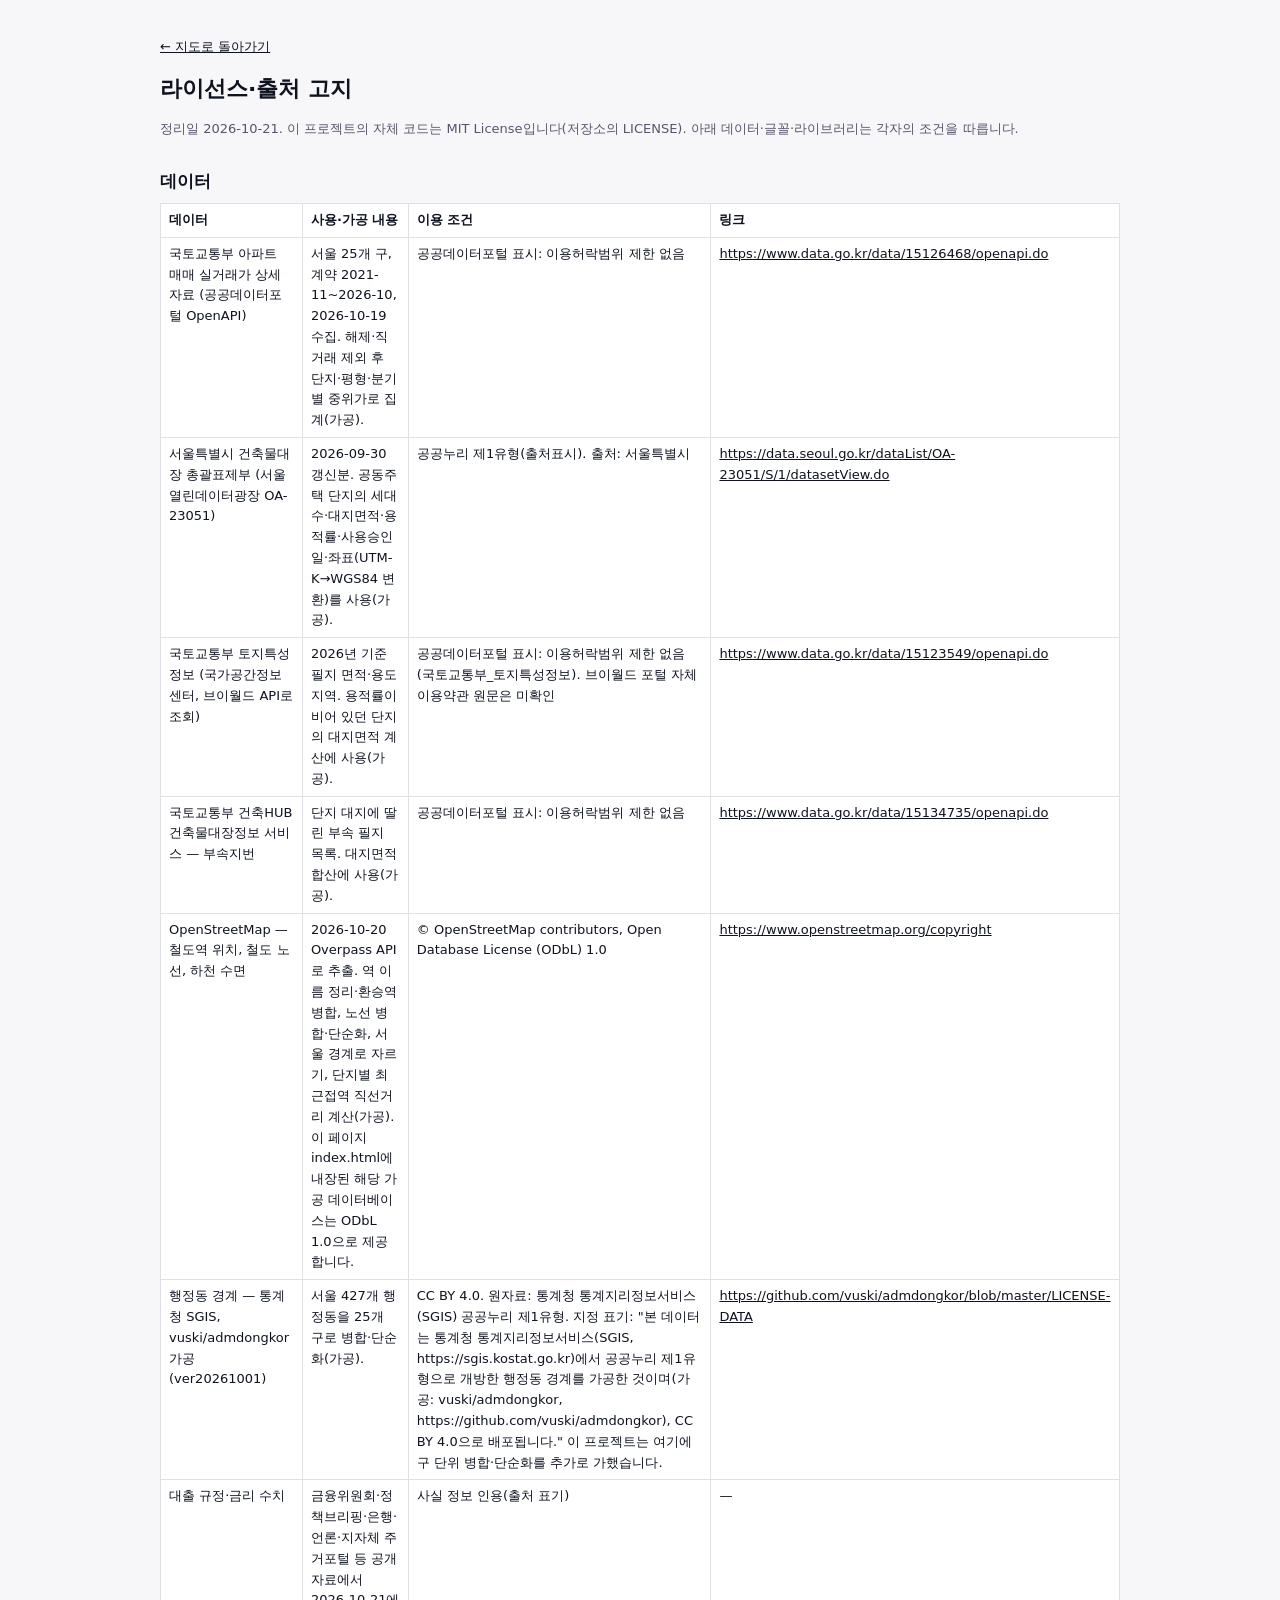
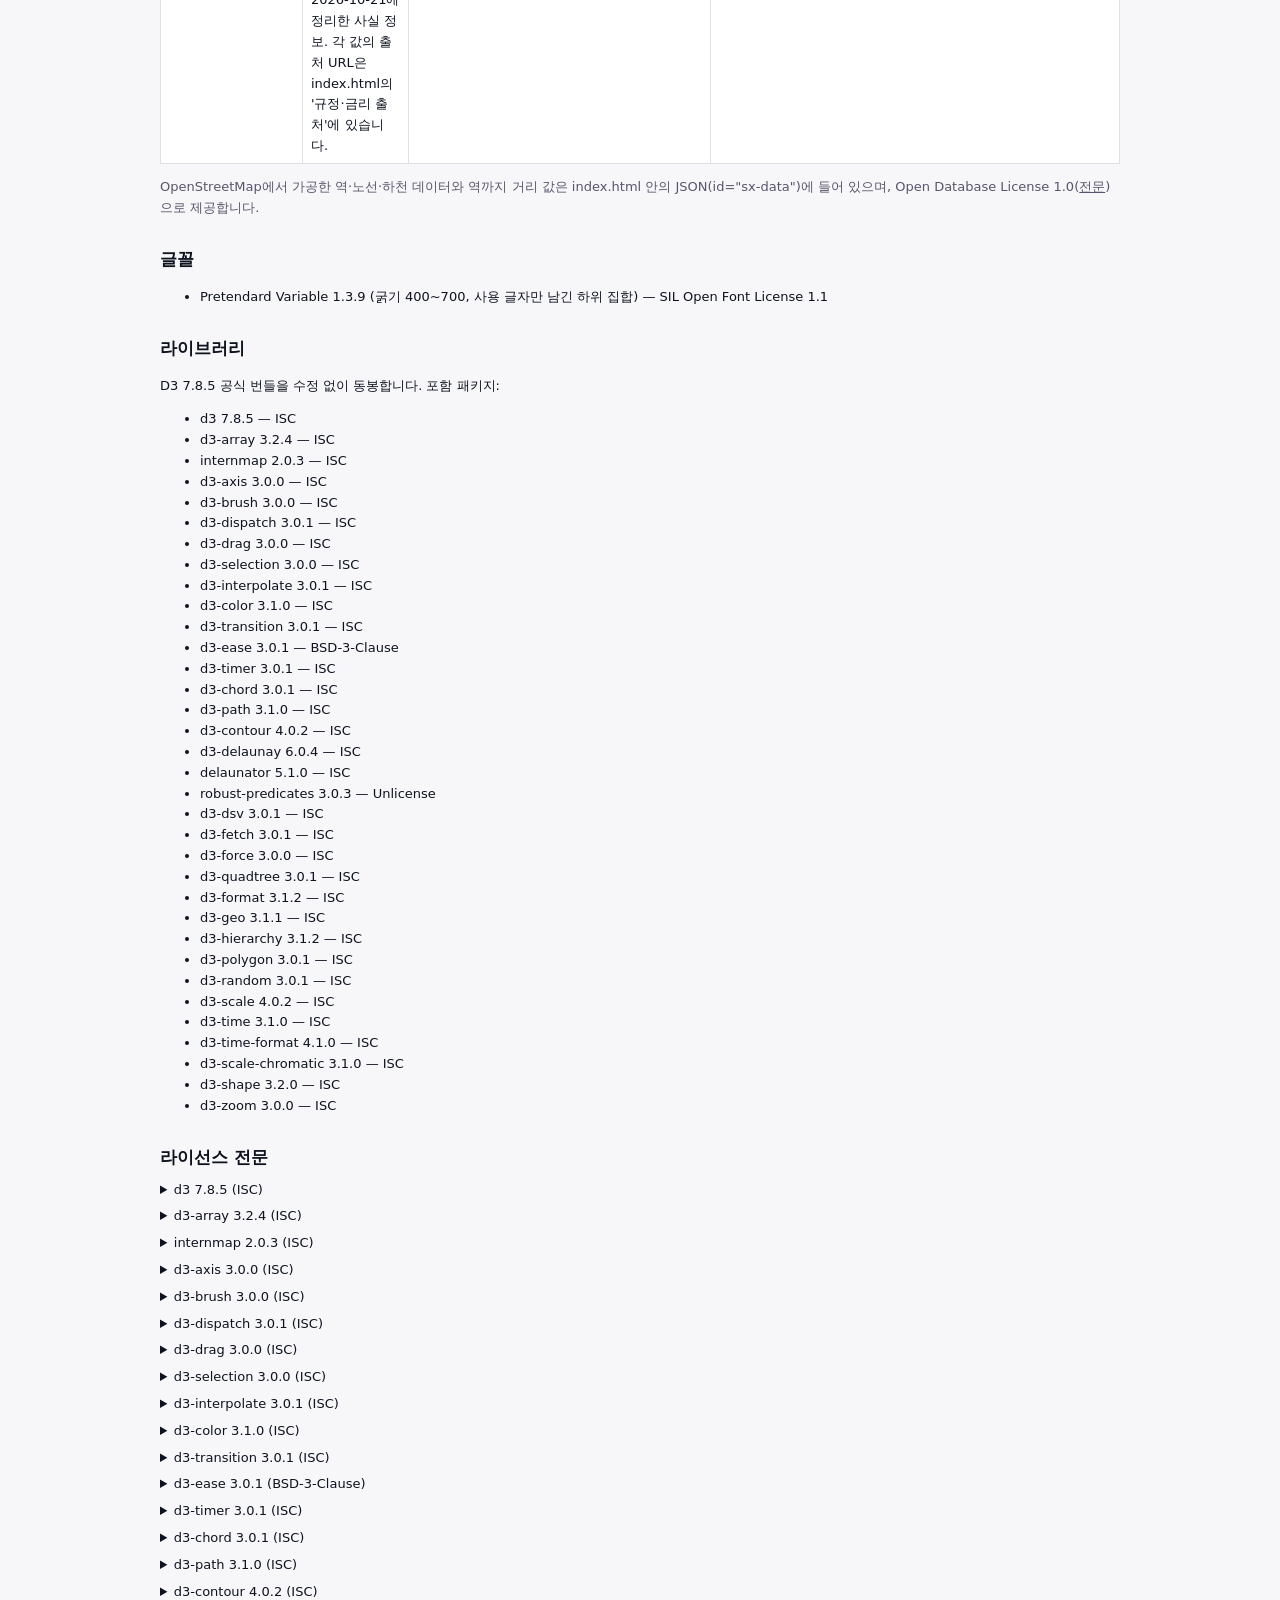
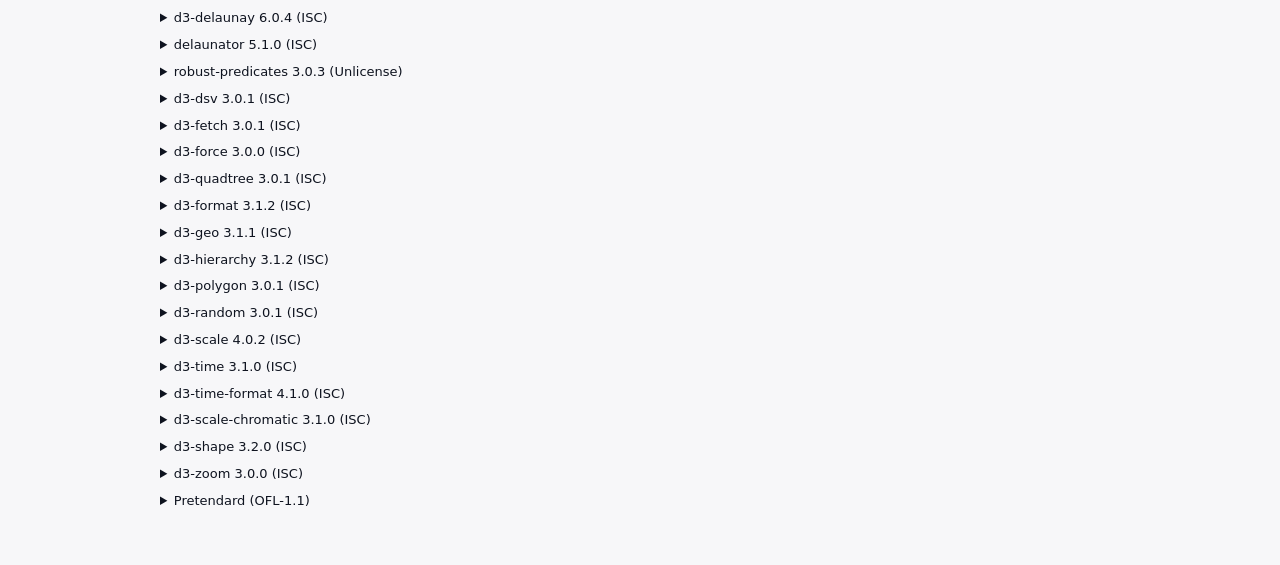
==== commit 2c8b83ac: "ui fix" ====
--- a/licenses.html
+++ b/licenses.html
@@ -2,9 +2,9 @@
 <meta http-equiv="Content-Security-Policy" content="default-src 'none'; style-src 'unsafe-inline'; img-src 'self'; base-uri 'none'; form-action 'none'"><meta name="referrer" content="no-referrer">
 <title>라이선스·출처 고지 — 서울 아파트 시세 지도</title>
 <style>
-:root { --bg:#f3f5f6; --fg:#1c2329; --mut:#5b6670; --rule:#d9dfe3; --panel:#fff; }
-@media (prefers-color-scheme: dark) { :root { --bg:#11171b; --fg:#e6ebee; --mut:#9aa7b0; --rule:#2a343b; --panel:#182026; color-scheme: dark; } }
-body { margin:0; background:var(--bg); color:var(--fg); font:14px/1.6 system-ui, "Apple SD Gothic Neo", "Malgun Gothic", sans-serif; }
+:root { --bg:#F7F7F9; --fg:#0E131F; --mut:#59546C; --rule:#DFE0E5; --panel:#FFFFFF; }
+@media (prefers-color-scheme: dark) { :root { --bg:#0E131F; --fg:#EFF0F2; --mut:#B4B2BD; --rule:#21273C; --panel:#161B2B; color-scheme: dark; } }
+body { margin:0; background:var(--bg); color:var(--fg); font:13px/1.6 "Pretendard Variable", Pretendard, -apple-system, "Apple SD Gothic Neo", "Malgun Gothic", system-ui, sans-serif; }
 main { max-width: 960px; margin: 0 auto; padding: 24px max(16px, env(safe-area-inset-left, 0px)) 48px; }
 h1 { font-size: 22px; margin: 0 0 8px; } h2 { font-size: 17px; margin: 28px 0 8px; }
 p, li { color: var(--fg); } .mut { color: var(--mut); font-size: 13px; }
@@ -18,7 +18,7 @@
 <p class="mut">정리일 2026-10-21. 이 프로젝트의 자체 코드는 MIT License입니다(저장소의 LICENSE). 아래 데이터·글꼴·라이브러리는 각자의 조건을 따릅니다.</p>
 <h2>데이터</h2><div class="tw"><table><thead><tr><th>데이터</th><th>사용·가공 내용</th><th>이용 조건</th><th>링크</th></tr></thead><tbody><tr><td>국토교통부 아파트 매매 실거래가 상세 자료 (공공데이터포털 OpenAPI)</td><td>서울 25개 구, 계약 2021-11~2026-10, 2026-10-19 수집. 해제·직거래 제외 후 단지·평형·분기별 중위가로 집계(가공).</td><td>공공데이터포털 표시: 이용허락범위 제한 없음</td><td><a href="https://www.data.go.kr/data/15126468/openapi.do" target="_blank" rel="noopener noreferrer">https://www.data.go.kr/data/15126468/openapi.do</a></td></tr><tr><td>서울특별시 건축물대장 총괄표제부 (서울 열린데이터광장 OA-23051)</td><td>2026-09-30 갱신분. 공동주택 단지의 세대수·대지면적·용적률·사용승인일·좌표(UTM-K→WGS84 변환)를 사용(가공).</td><td>공공누리 제1유형(출처표시). 출처: 서울특별시</td><td><a href="https://data.seoul.go.kr/dataList/OA-23051/S/1/datasetView.do" target="_blank" rel="noopener noreferrer">https://data.seoul.go.kr/dataList/OA-23051/S/1/datasetView.do</a></td></tr><tr><td>국토교통부 토지특성정보 (국가공간정보센터, 브이월드 API로 조회)</td><td>2026년 기준 필지 면적·용도지역. 용적률이 비어 있던 단지의 대지면적 계산에 사용(가공).</td><td>공공데이터포털 표시: 이용허락범위 제한 없음(국토교통부_토지특성정보). 브이월드 포털 자체 이용약관 원문은 미확인</td><td><a href="https://www.data.go.kr/data/15123549/openapi.do" target="_blank" rel="noopener noreferrer">https://www.data.go.kr/data/15123549/openapi.do</a></td></tr><tr><td>국토교통부 건축HUB 건축물대장정보 서비스 — 부속지번</td><td>단지 대지에 딸린 부속 필지 목록. 대지면적 합산에 사용(가공).</td><td>공공데이터포털 표시: 이용허락범위 제한 없음</td><td><a href="https://www.data.go.kr/data/15134735/openapi.do" target="_blank" rel="noopener noreferrer">https://www.data.go.kr/data/15134735/openapi.do</a></td></tr><tr><td>OpenStreetMap — 철도역 위치, 철도 노선, 하천 수면</td><td>2026-10-20 Overpass API로 추출. 역 이름 정리·환승역 병합, 노선 병합·단순화, 서울 경계로 자르기, 단지별 최근접역 직선거리 계산(가공). 이 페이지 index.html에 내장된 해당 가공 데이터베이스는 ODbL 1.0으로 제공합니다.</td><td>© OpenStreetMap contributors, Open Database License (ODbL) 1.0</td><td><a href="https://www.openstreetmap.org/copyright" target="_blank" rel="noopener noreferrer">https://www.openstreetmap.org/copyright</a></td></tr><tr><td>행정동 경계 — 통계청 SGIS, vuski/admdongkor 가공 (ver20261001)</td><td>서울 427개 행정동을 25개 구로 병합·단순화(가공).</td><td>CC BY 4.0. 원자료: 통계청 통계지리정보서비스(SGIS) 공공누리 제1유형. 지정 표기: &quot;본 데이터는 통계청 통계지리정보서비스(SGIS, https://sgis.kostat.go.kr)에서 공공누리 제1유형으로 개방한 행정동 경계를 가공한 것이며(가공: vuski/admdongkor, https://github.com/vuski/admdongkor), CC BY 4.0으로 배포됩니다.&quot; 이 프로젝트는 여기에 구 단위 병합·단순화를 추가로 가했습니다.</td><td><a href="https://github.com/vuski/admdongkor/blob/master/LICENSE-DATA" target="_blank" rel="noopener noreferrer">https://github.com/vuski/admdongkor/blob/master/LICENSE-DATA</a></td></tr><tr><td>대출 규정·금리 수치</td><td>금융위원회·정책브리핑·은행·언론·지자체 주거포털 등 공개 자료에서 2026-10-21에 정리한 사실 정보. 각 값의 출처 URL은 index.html의 &#x27;규정·금리 출처&#x27;에 있습니다.</td><td>사실 정보 인용(출처 표기)</td><td>—</td></tr></tbody></table></div>
 <p class="mut">OpenStreetMap에서 가공한 역·노선·하천 데이터와 역까지 거리 값은 index.html 안의 JSON(id="sx-data")에 들어 있으며, Open Database License 1.0(<a href="https://opendatacommons.org/licenses/odbl/1-0/" target="_blank" rel="noopener noreferrer">전문</a>)으로 제공합니다.</p>
-<h2>글꼴</h2><ul><li>Gowun Batang 400/700 — SIL Open Font License 1.1</li><li>IBM Plex Sans KR 400/500/600 — SIL Open Font License 1.1</li></ul>
+<h2>글꼴</h2><ul><li>Pretendard Variable 1.3.9 (굵기 400~700, 사용 글자만 남긴 하위 집합) — SIL Open Font License 1.1</li></ul>
 <h2>라이브러리</h2><p>D3 7.8.5 공식 번들을 수정 없이 동봉합니다. 포함 패키지:</p><ul><li>d3 7.8.5 — ISC</li><li>d3-array 3.2.4 — ISC</li><li>internmap 2.0.3 — ISC</li><li>d3-axis 3.0.0 — ISC</li><li>d3-brush 3.0.0 — ISC</li><li>d3-dispatch 3.0.1 — ISC</li><li>d3-drag 3.0.0 — ISC</li><li>d3-selection 3.0.0 — ISC</li><li>d3-interpolate 3.0.1 — ISC</li><li>d3-color 3.1.0 — ISC</li><li>d3-transition 3.0.1 — ISC</li><li>d3-ease 3.0.1 — BSD-3-Clause</li><li>d3-timer 3.0.1 — ISC</li><li>d3-chord 3.0.1 — ISC</li><li>d3-path 3.1.0 — ISC</li><li>d3-contour 4.0.2 — ISC</li><li>d3-delaunay 6.0.4 — ISC</li><li>delaunator 5.1.0 — ISC</li><li>robust-predicates 3.0.3 — Unlicense</li><li>d3-dsv 3.0.1 — ISC</li><li>d3-fetch 3.0.1 — ISC</li><li>d3-force 3.0.0 — ISC</li><li>d3-quadtree 3.0.1 — ISC</li><li>d3-format 3.1.2 — ISC</li><li>d3-geo 3.1.1 — ISC</li><li>d3-hierarchy 3.1.2 — ISC</li><li>d3-polygon 3.0.1 — ISC</li><li>d3-random 3.0.1 — ISC</li><li>d3-scale 4.0.2 — ISC</li><li>d3-time 3.1.0 — ISC</li><li>d3-time-format 4.1.0 — ISC</li><li>d3-scale-chromatic 3.1.0 — ISC</li><li>d3-shape 3.2.0 — ISC</li><li>d3-zoom 3.0.0 — ISC</li></ul>
 <h2>라이선스 전문</h2><details><summary>d3 7.8.5 (ISC)</summary><pre>Copyright 2010-2023 Mike Bostock
 
@@ -493,11 +493,12 @@
 INDIRECT, OR CONSEQUENTIAL DAMAGES OR ANY DAMAGES WHATSOEVER RESULTING FROM LOSS
 OF USE, DATA OR PROFITS, WHETHER IN AN ACTION OF CONTRACT, NEGLIGENCE OR OTHER
 TORTIOUS ACTION, ARISING OUT OF OR IN CONNECTION WITH THE USE OR PERFORMANCE OF
-THIS SOFTWARE.</pre></details><details><summary>gowun-batang (OFL-1.1)</summary><pre>Copyright 2021 The Gowun Batang Project Authors (https://github.com/yangheeryu/Gowun-Batang) GowunBatang-Bold.ttf: Copyright 2021 The Gowun Batang Project Authors (https://github.com/yangheeryu/Gowun-Batang)
+THIS SOFTWARE.</pre></details><details><summary>Pretendard (OFL-1.1)</summary><pre>Copyright (c) 2021, Kil Hyung-jin (https://github.com/orioncactus/pretendard),
+with Reserved Font Name Pretendard.
 
 This Font Software is licensed under the SIL Open Font License, Version 1.1.
 This license is copied below, and is also available with a FAQ at:
-http://scripts.sil.org/OFL
+https://scripts.sil.org/OFL
 
 
 -----------------------------------------------------------
@@ -513,99 +514,7 @@
 
 The OFL allows the licensed fonts to be used, studied, modified and
 redistributed freely as long as they are not sold by themselves. The
-fonts, including any derivative works, can be bundled, embedded,
-redistributed and/or sold with any software provided that any reserved
-names are not used by derivative works. The fonts and derivatives,
-however, cannot be released under any other type of license. The
-requirement for fonts to remain under this license does not apply
-to any document created using the fonts or their derivatives.
-
-DEFINITIONS
-&quot;Font Software&quot; refers to the set of files released by the Copyright
-Holder(s) under this license and clearly marked as such. This may
-include source files, build scripts and documentation.
-
-&quot;Reserved Font Name&quot; refers to any names specified as such after the
-copyright statement(s).
-
-&quot;Original Version&quot; refers to the collection of Font Software components as
-distributed by the Copyright Holder(s).
-
-&quot;Modified Version&quot; refers to any derivative made by adding to, deleting,
-or substituting -- in part or in whole -- any of the components of the
-Original Version, by changing formats or by porting the Font Software to a
-new environment.
-
-&quot;Author&quot; refers to any designer, engineer, programmer, technical
-writer or other person who contributed to the Font Software.
-
-PERMISSION &amp; CONDITIONS
-Permission is hereby granted, free of charge, to any person obtaining
-a copy of the Font Software, to use, study, copy, merge, embed, modify,
-redistribute, and sell modified and unmodified copies of the Font
-Software, subject to the following conditions:
-
-1) Neither the Font Software nor any of its individual components,
-in Original or Modified Versions, may be sold by itself.
-
-2) Original or Modified Versions of the Font Software may be bundled,
-redistributed and/or sold with any software, provided that each copy
-contains the above copyright notice and this license. These can be
-included either as stand-alone text files, human-readable headers or
-in the appropriate machine-readable metadata fields within text or
-binary files as long as those fields can be easily viewed by the user.
-
-3) No Modified Version of the Font Software may use the Reserved Font
-Name(s) unless explicit written permission is granted by the corresponding
-Copyright Holder. This restriction only applies to the primary font name as
-presented to the users.
-
-4) The name(s) of the Copyright Holder(s) or the Author(s) of the Font
-Software shall not be used to promote, endorse or advertise any
-Modified Version, except to acknowledge the contribution(s) of the
-Copyright Holder(s) and the Author(s) or with their explicit written
-permission.
-
-5) The Font Software, modified or unmodified, in part or in whole,
-must be distributed entirely under this license, and must not be
-distributed under any other license. The requirement for fonts to
-remain under this license does not apply to any document created
-using the Font Software.
-
-TERMINATION
-This license becomes null and void if any of the above conditions are
-not met.
-
-DISCLAIMER
-THE FONT SOFTWARE IS PROVIDED &quot;AS IS&quot;, WITHOUT WARRANTY OF ANY KIND,
-EXPRESS OR IMPLIED, INCLUDING BUT NOT LIMITED TO ANY WARRANTIES OF
-MERCHANTABILITY, FITNESS FOR A PARTICULAR PURPOSE AND NONINFRINGEMENT
-OF COPYRIGHT, PATENT, TRADEMARK, OR OTHER RIGHT. IN NO EVENT SHALL THE
-COPYRIGHT HOLDER BE LIABLE FOR ANY CLAIM, DAMAGES OR OTHER LIABILITY,
-INCLUDING ANY GENERAL, SPECIAL, INDIRECT, INCIDENTAL, OR CONSEQUENTIAL
-DAMAGES, WHETHER IN AN ACTION OF CONTRACT, TORT OR OTHERWISE, ARISING
-FROM, OUT OF THE USE OR INABILITY TO USE THE FONT SOFTWARE OR FROM
-OTHER DEALINGS IN THE FONT SOFTWARE.</pre></details><details><summary>ibm-plex-sans-kr (OFL-1.1)</summary><pre>Copyright 2018 IBM Corp. All rights reserved. IBMPlexSansKR-ExtraLight.ttf: Copyright 2018 IBM Corp. All rights reserved. IBMPlexSansKR-Light.ttf: Copyright 2018 IBM Corp. All rights reserved. IBMPlexSansKR-Regular.ttf: Copyright 2018 IBM Corp. All rights reserved. IBMPlexSansKR-Medium.ttf: Copyright 2018 IBM Corp. All rights reserved. IBMPlexSansKR-SemiBold.ttf: Copyright 2018 IBM Corp. All rights reserved. IBMPlexSansKR-Bold.ttf: Copyright 2018 IBM Corp. All rights reserved.
-
-This Font Software is licensed under the SIL Open Font License, Version 1.1.
-This license is copied below, and is also available with a FAQ at:
-http://scripts.sil.org/OFL
-
-
------------------------------------------------------------
-SIL OPEN FONT LICENSE Version 1.1 - 26 February 2007
------------------------------------------------------------
-
-PREAMBLE
-The goals of the Open Font License (OFL) are to stimulate worldwide
-development of collaborative font projects, to support the font creation
-efforts of academic and linguistic communities, and to provide a free and
-open framework in which fonts may be shared and improved in partnership
-with others.
-
-The OFL allows the licensed fonts to be used, studied, modified and
-redistributed freely as long as they are not sold by themselves. The
-fonts, including any derivative works, can be bundled, embedded,
+fonts, including any derivative works, can be bundled, embedded, 
 redistributed and/or sold with any software provided that any reserved
 names are not used by derivative works. The fonts and derivatives,
 however, cannot be released under any other type of license. The
